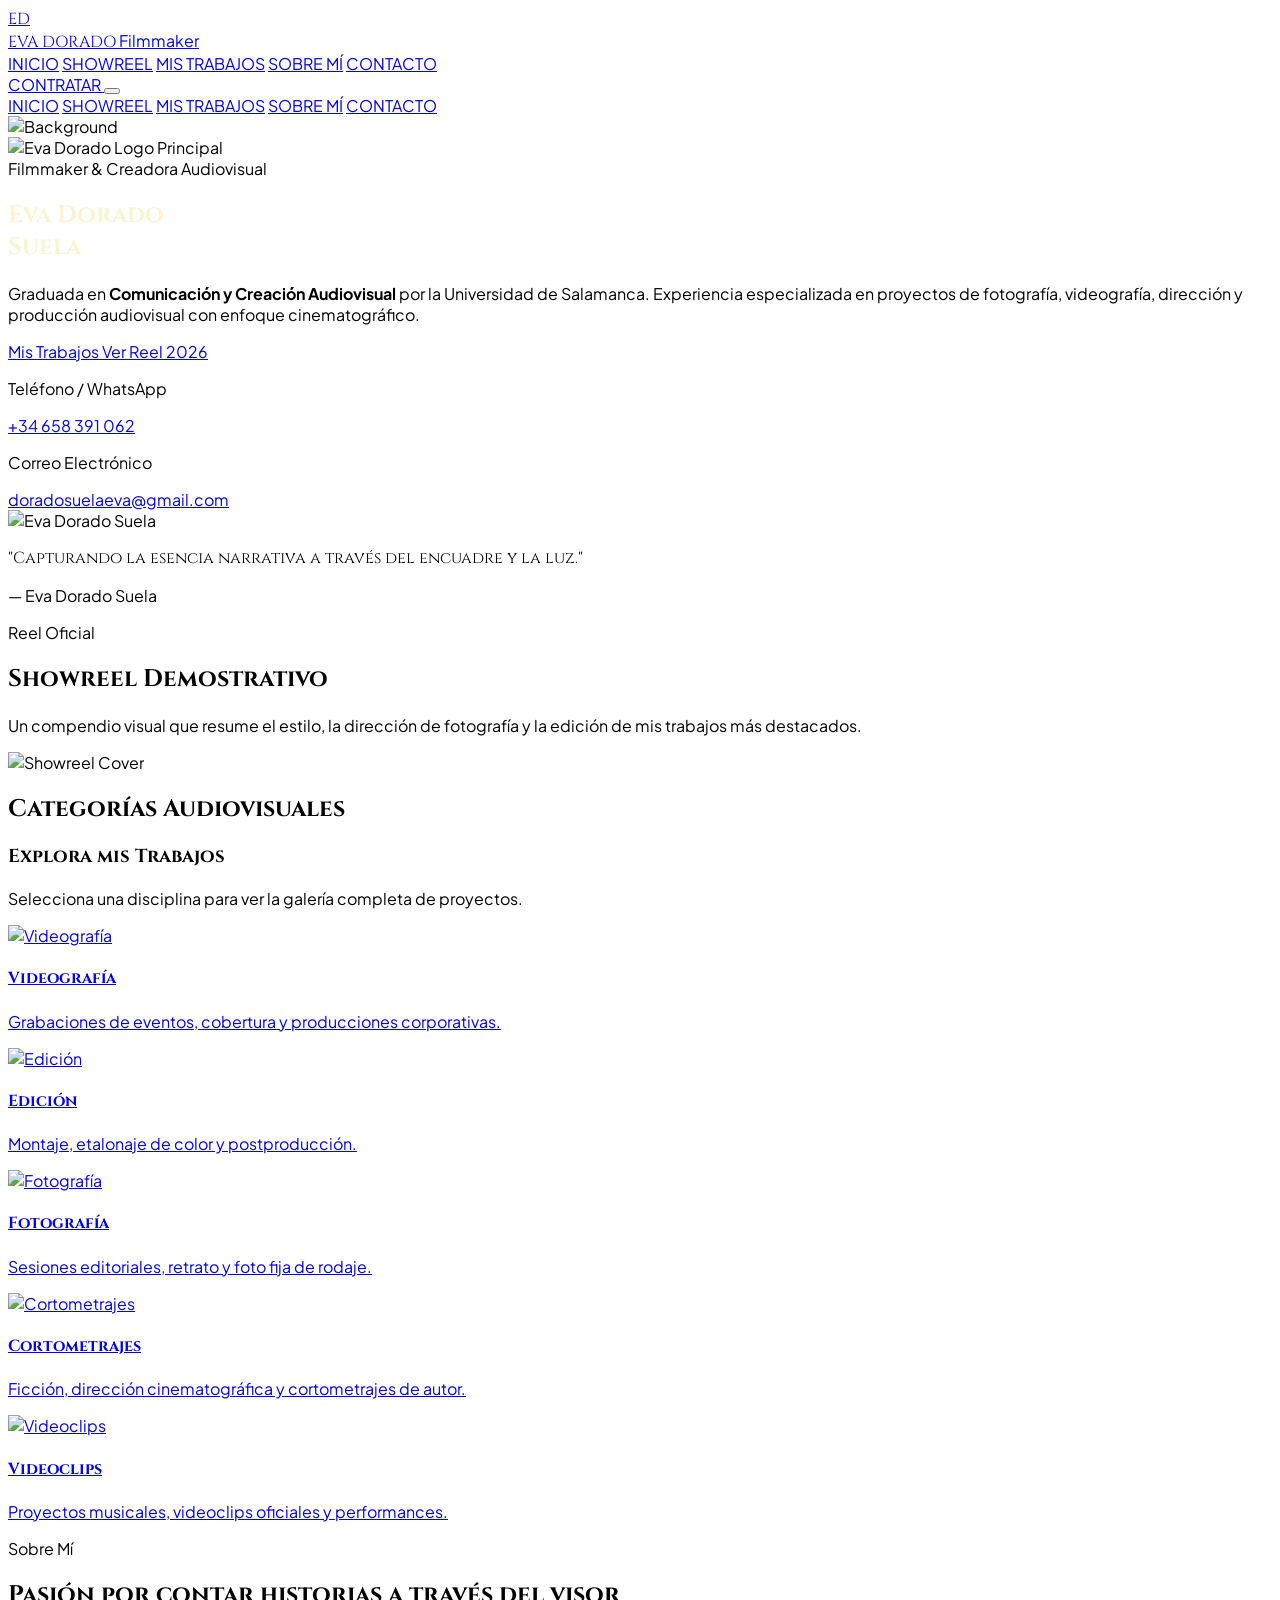
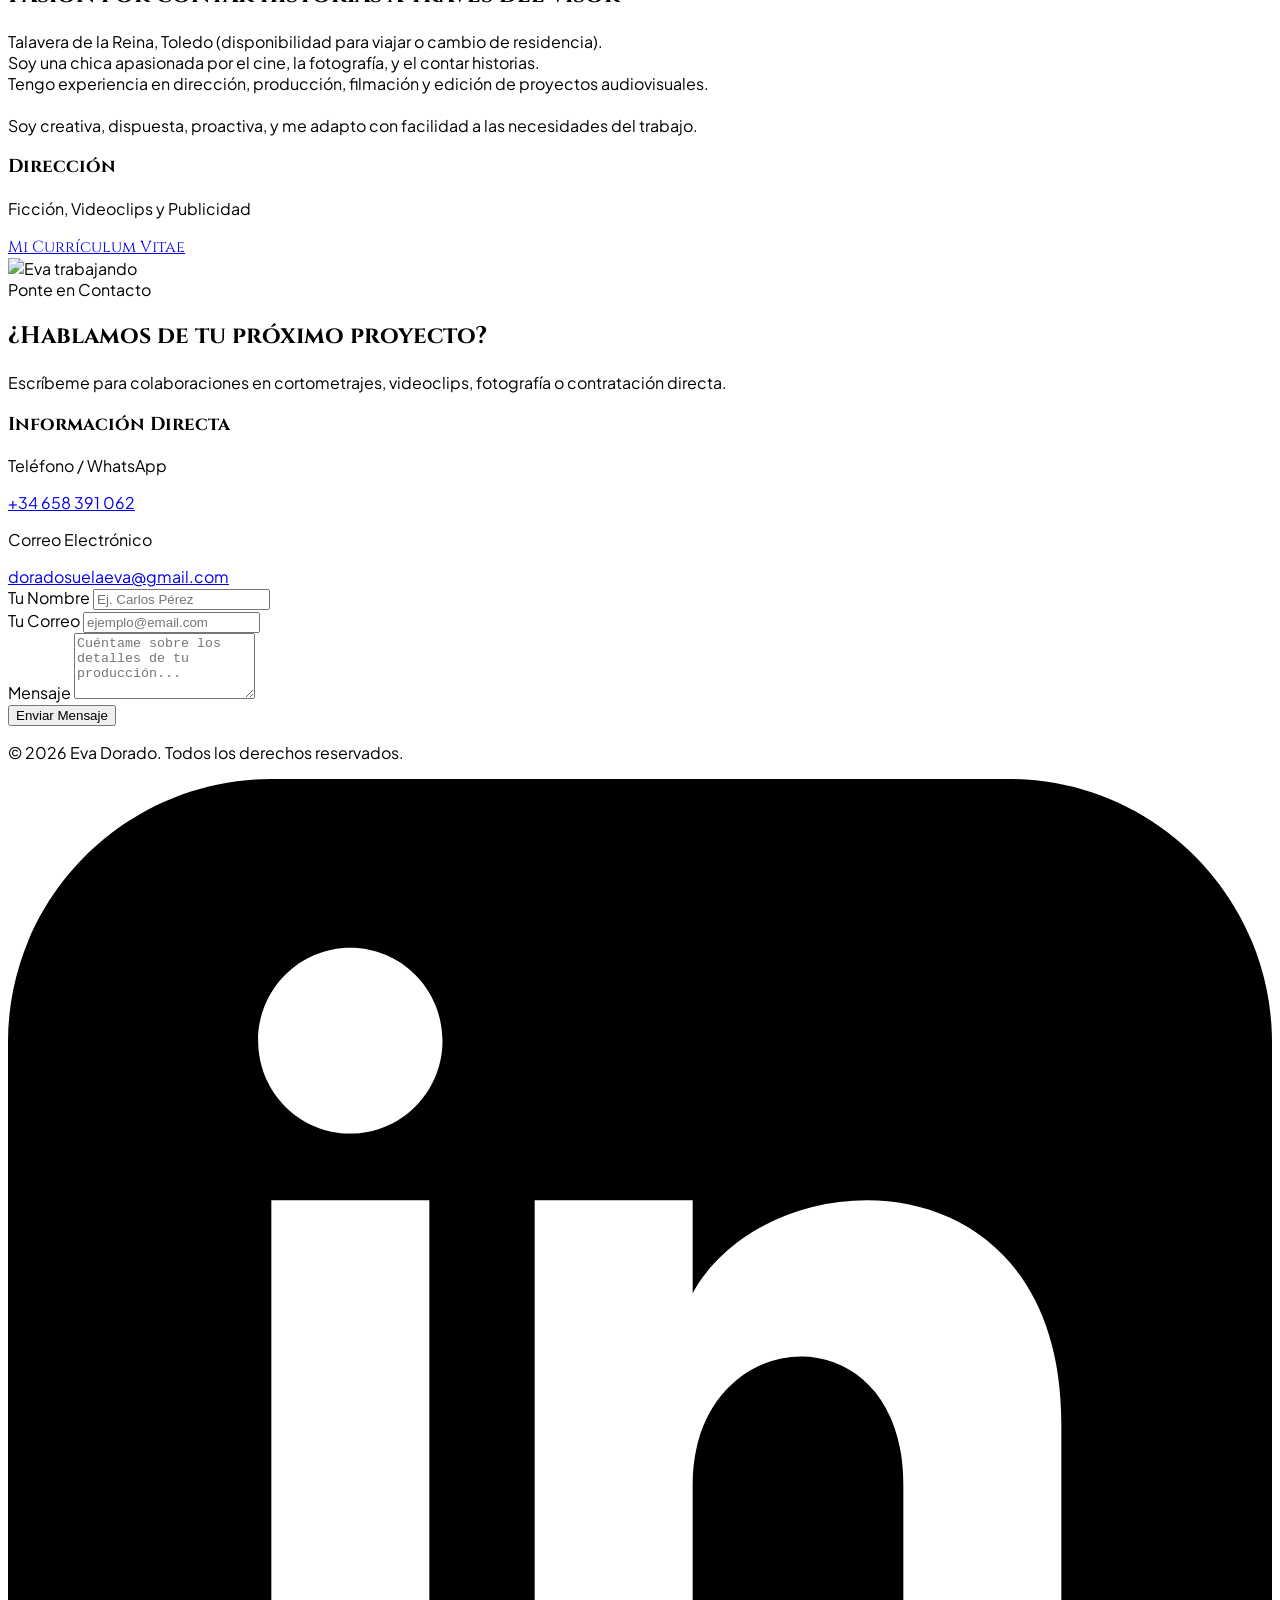
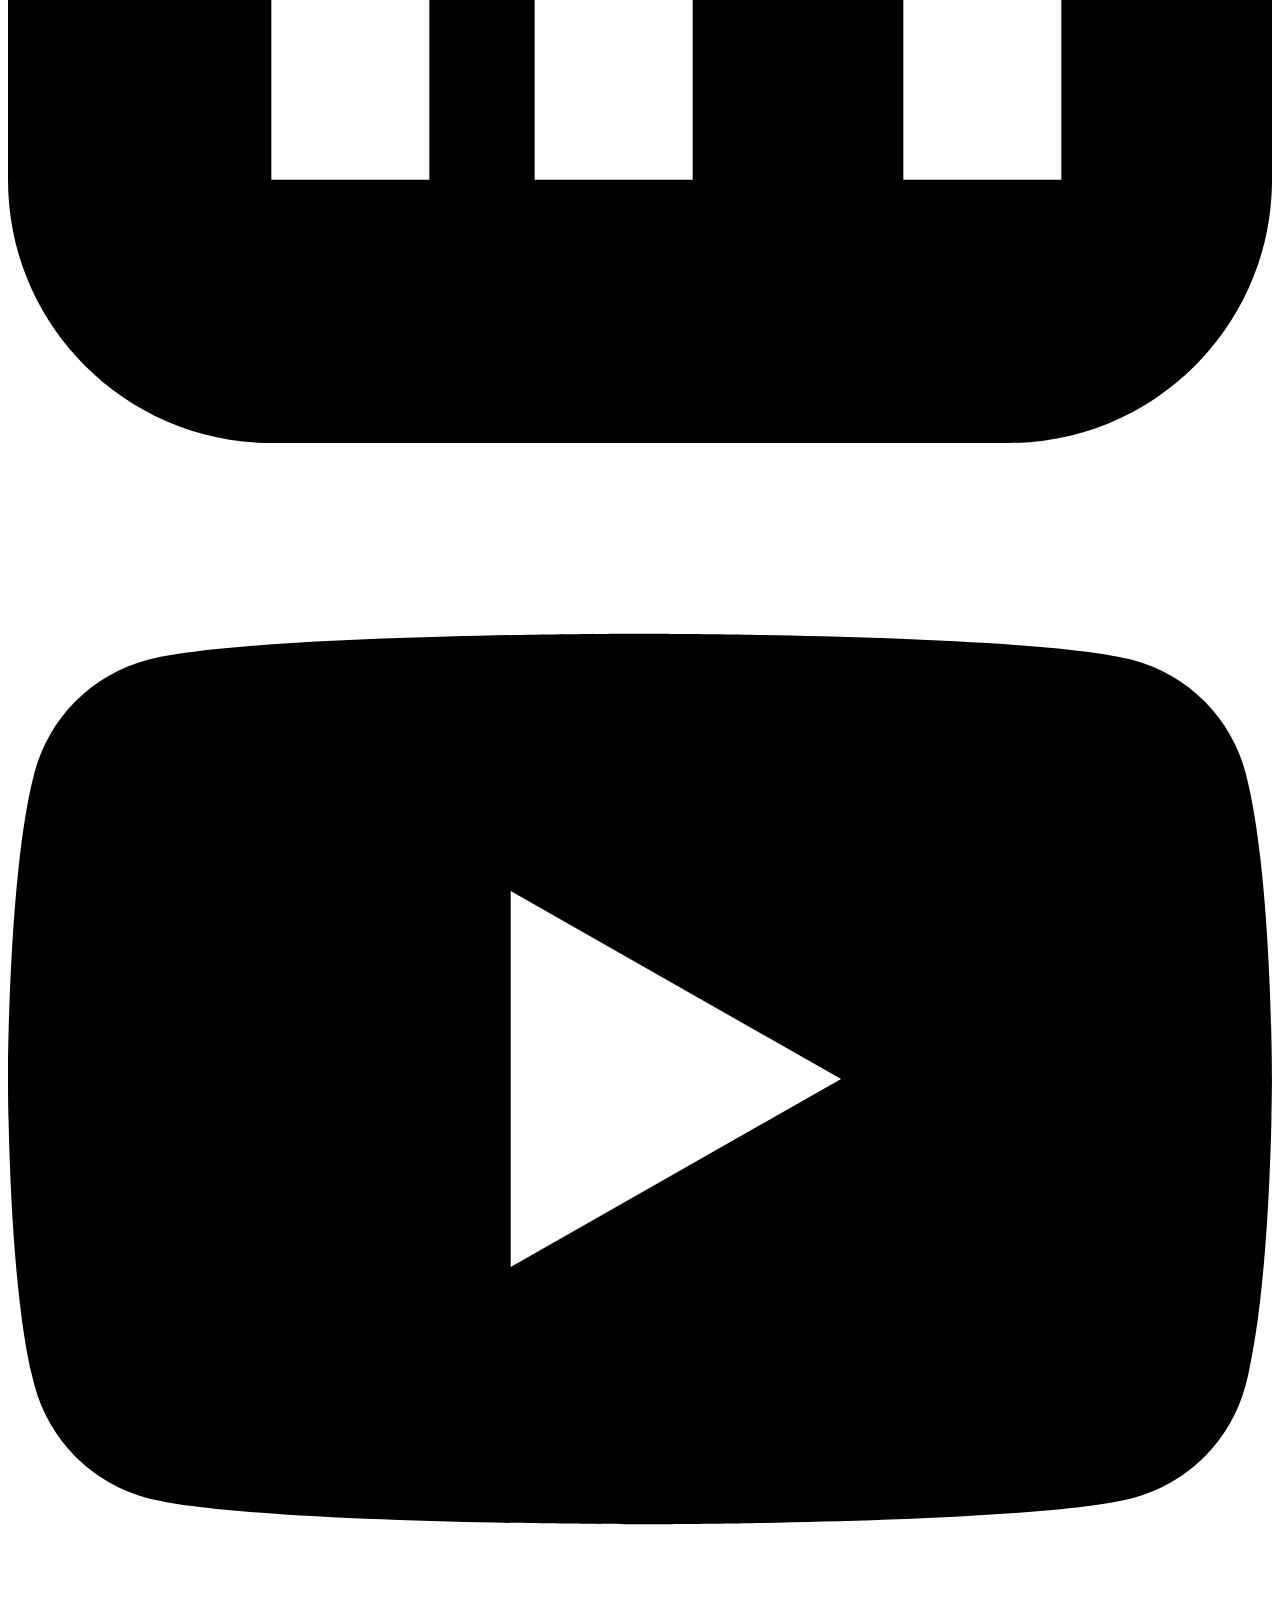
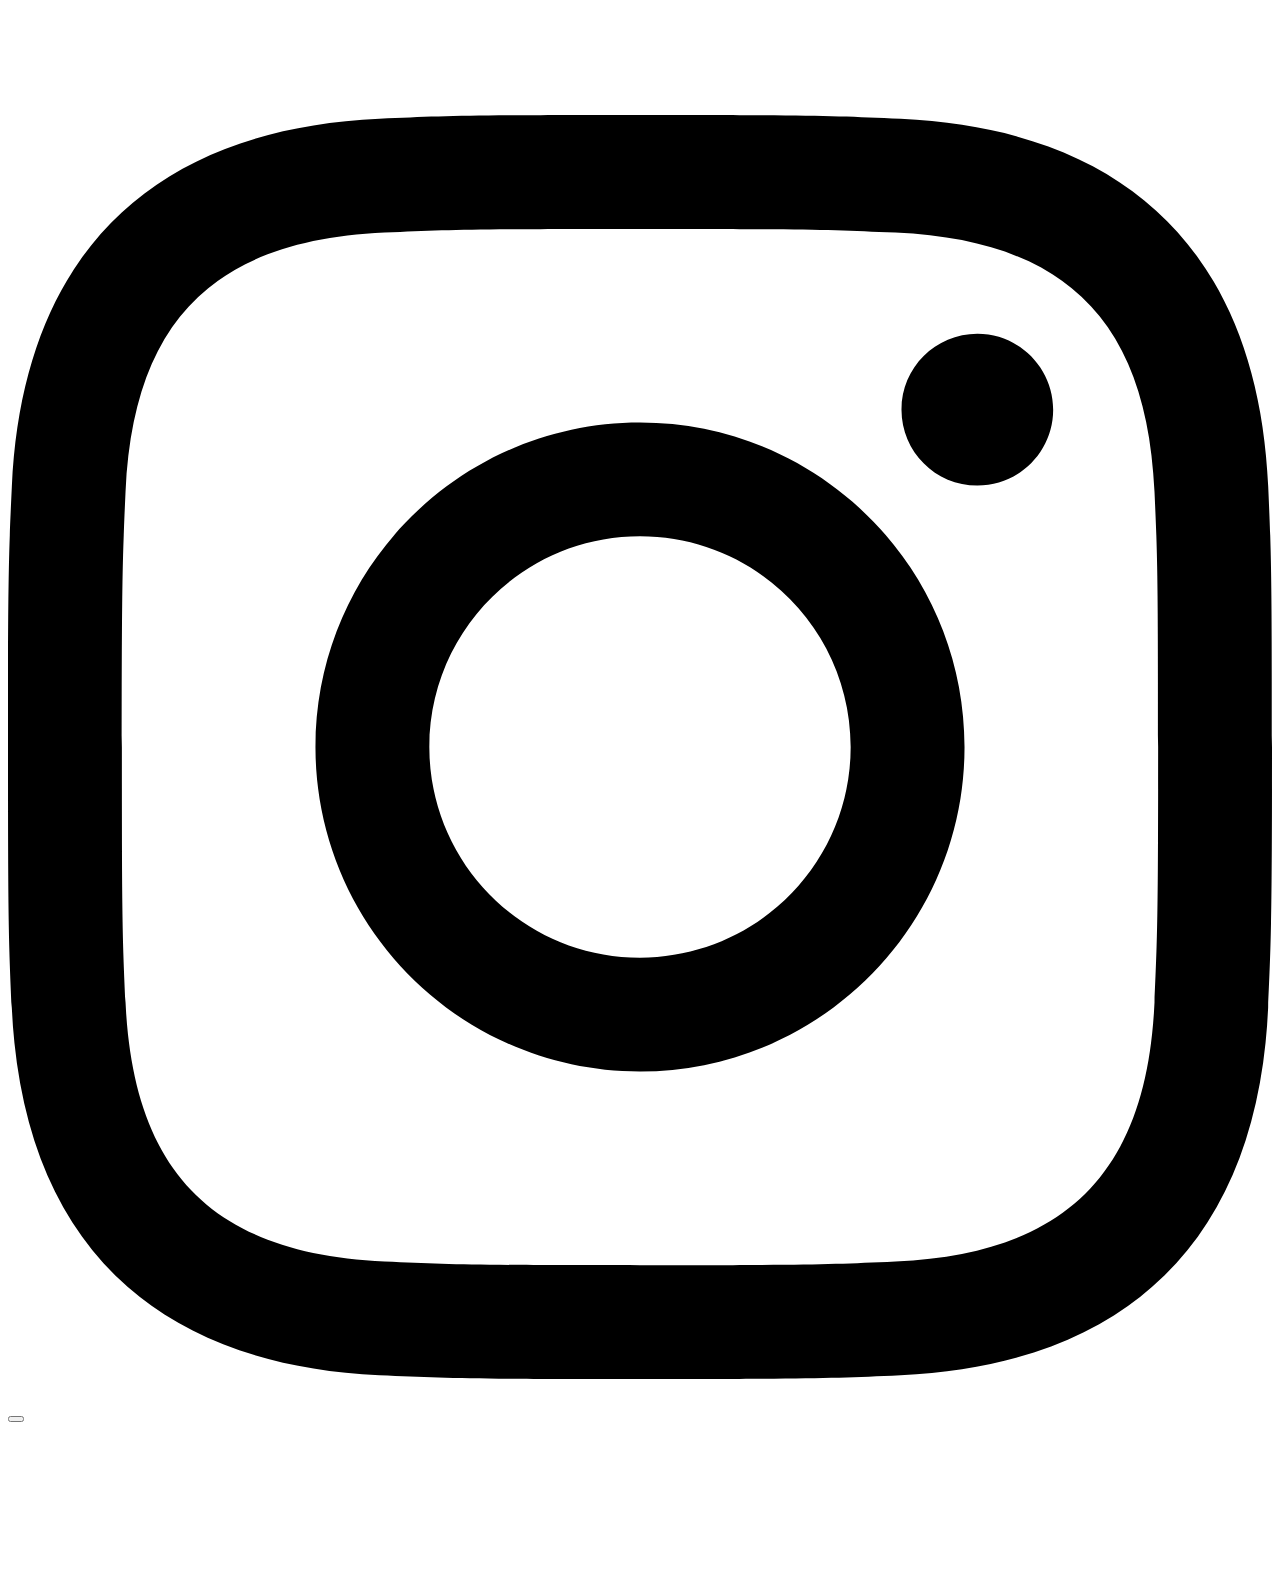
==== index.html @ 93d0a054 "correcciones" ====
<!DOCTYPE html>
<html lang="es" class="scroll-smooth">
<head>
    <meta charset="UTF-8">
    <meta name="viewport" content="width=device-width, initial-scale=1.0">
    <title>Eva Dorado Suela | Filmmaker & Creadora Audiovisual</title>

    <!-- Icono de la pestaña -->
    <link rel="icon" type="image/png" href="/IMAGENES/favicon-32x32.png">

    <!-- Tailwind CSS CDN -->
    <script src="https://cdn.tailwindcss.com"></script>
    <!-- Lucide Icons -->
    <script src="https://unpkg.com/lucide@latest"></script>
    <!-- Google Fonts -->
    <link rel="preconnect" href="https://fonts.googleapis.com">
    <link rel="preconnect" href="https://fonts.gstatic.com" crossorigin>
    <link href="https://fonts.googleapis.com/css2?family=Cinzel:wght@600;700;800;900&family=Plus+Jakarta+Sans:wght@300;400;500;600;700&display=swap" rel="stylesheet">
    
    <!-- Enlace al archivo CSS -->
    <link rel="stylesheet" href="/CSS/css.css">

</head>
<body class="bg-[#0A0A0B] text-[#E2E8F0] font-sans antialiased selection:bg-[#FAF4D0] selection:text-black min-h-screen flex flex-col justify-between">

    <!-- BARRA DE NAVEGACIÓN -->
    <header class="fixed top-0 left-0 right-0 z-50 bg-[#0A0A0B]/90 backdrop-blur-md border-b border-white/5">
        <div class="max-w-7xl mx-auto px-6 py-4 flex items-center justify-between">
            <a href="#" class="flex items-center gap-3 group">
                <div class="w-10 h-10 border-2 border-[#FAF4D0] rounded-full flex items-center justify-center font-serif font-black text-sm text-[#FAF4D0] group-hover:bg-[#FAF4D0] group-hover:text-black transition-all">
                    ED
                </div>
                <div class="flex flex-col">
                    <span class="font-serif font-bold text-sm tracking-widest text-white group-hover:text-[#FAF4D0] transition-colors">EVA DORADO</span>
                    <span class="text-[9px] tracking-widest text-gray-400 uppercase">Filmmaker</span>
                </div>
            </a>

            <!-- Menú PC -->
            <nav class="hidden md:flex items-center space-x-1 font-medium text-xs tracking-wider text-gray-300">
                <a href="#inicio" class="hover:text-[#FAF4D0] transition-colors px-3 py-2">INICIO</a>
                <a href="#showreel" class="hover:text-[#FAF4D0] transition-colors px-3 py-2">SHOWREEL</a>
                <a href="#trabajos" class="hover:text-[#FAF4D0] transition-colors px-3 py-2">MIS TRABAJOS</a>
                <a href="#sobre-mi" class="hover:text-[#FAF4D0] transition-colors px-3 py-2">SOBRE MÍ</a>
                <a href="#contacto" class="hover:text-[#FAF4D0] transition-colors px-3 py-2">CONTACTO</a>
            </nav>

            <div class="flex items-center gap-4">
                <a href="#contacto" class="hidden sm:inline-block bg-transparent hover:bg-[#FAF4D0] text-[#FAF4D0] hover:text-black border border-[#FAF4D0] px-5 py-2 rounded-full text-xs font-bold tracking-wider transition-all duration-300">
                    CONTRATAR
                </a>
                <!-- Botón Menú Móvil -->
                <button id="mobile-menu-btn" class="md:hidden text-white hover:text-[#FAF4D0] p-1">
                    <i data-lucide="menu" class="w-7 h-7"></i>
                </button>
            </div>
        </div>

        <!-- Menú Móvil Desplegable -->
        <div id="mobile-menu" class="hidden md:hidden bg-[#0F0F12] border-b border-white/10 px-6 py-4 space-y-3">
            <a href="#inicio" class="block text-gray-300 hover:text-[#FAF4D0] py-2 text-sm font-semibold border-b border-white/5">INICIO</a>
            <a href="#showreel" class="block text-gray-300 hover:text-[#FAF4D0] py-2 text-sm font-semibold border-b border-white/5">SHOWREEL</a>
            <a href="#trabajos" class="block text-gray-300 hover:text-[#FAF4D0] py-2 text-sm font-semibold border-b border-white/5">MIS TRABAJOS</a>
            <a href="#sobre-mi" class="block text-gray-300 hover:text-white py-2 text-sm font-semibold border-b border-white/5">SOBRE MÍ</a>
            <a href="#contacto" class="block text-[#FAF4D0] py-2 text-sm font-semibold">CONTACTO</a>
        </div>
    </header>

    <!-- PORTADA / HERO  -->
    <section id="inicio" class="pt-32 pb-20 md:pt-40 md:pb-28 relative overflow-hidden">
        <!-- Fondo con la claqueta y degradado elegante -->
        <div class="absolute inset-0 z-0 opacity-65">
            <img src="/imagenes/eva fondo.avif" alt="Background" class="w-full h-full object-cover">
            <div class="absolute inset-0 bg-gradient-to-r from-[#0A0A0B] via-[#0A0A0B]/90 to-[#0A0A0B]"></div>
        </div>

        <div class="max-w-7xl mx-auto px-6 relative z-10">

            <!-- LOGO CENTRAL DE TAMAÑO MEDIO EN LA PORTADA -->
            <div class="flex justify-left mb-8">
                <div class="relative w-32 h-32 sm:w-40 sm:h-40 rounded-full overflow-hidden border-4 border-[#FAF4D0] shadow-2xl bg-[#141418] group">
                    <img src="/imagenes/android-chrome-512x512.png" alt="Eva Dorado Logo Principal" class="w-full h-full object-cover group-hover:scale-110 transition-transform duration-700">
                    <div class="absolute inset-0 bg-gradient-to-t from-black/40 via-transparent to-transparent"></div>
                </div>
            </div>


            <div class="grid grid-cols-1 lg:grid-cols-12 gap-12 items-center">
                
                <!-- Columna Izquierda: Títulos y descripción -->
                <div class="lg:col-span-7 space-y-6">
                    <div class="inline-flex items-center gap-2 bg-white/5 border border-white/10 px-4 py-1.5 rounded-full">
                        <span class="w-2 h-2 rounded-full bg-[#FAF4D0] animate-pulse"></span>
                        <span class="text-xs tracking-widest text-[#FAF4D0] uppercase font-semibold">Filmmaker & Creadora Audiovisual</span>
                    </div>

                    <h1 class="font-serif font-black text-4xl sm:text-6xl lg:text-7xl tracking-tight text-cream-gold uppercase leading-none drop-shadow-lg">
                        Eva Dorado <br>Suela
                    </h1>

                    <p class="text-gray-300 text-sm sm:text-base max-w-xl leading-relaxed">
                        Graduada en <strong class="text-white">Comunicación y Creación Audiovisual</strong> por la Universidad de Salamanca. Experiencia especializada en proyectos de fotografía, videografía, dirección y producción audiovisual con enfoque cinematográfico.
                    </p>

                    <!-- Botones de acción rápida -->
                    <div class="flex flex-wrap items-center gap-4 pt-2">
                        <a href="#trabajos" class="inline-flex items-center gap-2 bg-[#FAF4D0] hover:bg-white text-black font-bold px-6 py-3.5 rounded-xl transition-all duration-300 text-xs tracking-wider uppercase shadow-lg">
                            <i data-lucide="film" class="w-4 h-4"></i>
                            <span>Mis Trabajos</span>
                        </a>
                        <a href="#showreel" class="inline-flex items-center gap-2 bg-white/5 hover:bg-white/10 text-white border border-white/20 font-bold px-6 py-3.5 rounded-xl transition-all duration-300 text-xs tracking-wider uppercase">
                            <i data-lucide="play-circle" class="w-4 h-4 text-[#FAF4D0]"></i>
                            <span>Ver Reel 2026</span>
                        </a>
                    </div>

                    <!-- Datos rápidos de contacto inferior -->
                    <div class="grid grid-cols-1 sm:grid-cols-2 gap-4 pt-6 border-t border-white/10">
                        <div class="flex items-center gap-3 bg-[#141418]/80 backdrop-blur-sm p-3.5 rounded-xl border border-white/5">
                            <div class="w-9 h-9 bg-white/5 text-[#FAF4D0] rounded-lg flex items-center justify-center">
                                <i data-lucide="phone" class="w-4 h-4"></i>
                            </div>
                            <div>
                                <p class="text-[10px] text-gray-400 uppercase tracking-wider">Teléfono / WhatsApp</p>
                                <a href="tel:+34658391062" class="text-white font-bold text-xs hover:text-[#FAF4D0] transition-colors">+34 658 391 062</a>
                            </div>
                        </div>

                        <div class="flex items-center gap-3 bg-[#141418]/80 backdrop-blur-sm p-3.5 rounded-xl border border-white/5">
                            <div class="w-9 h-9 bg-white/5 text-[#FAF4D0] rounded-lg flex items-center justify-center">
                                <i data-lucide="mail" class="w-4 h-4"></i>
                            </div>
                            <div>
                                <p class="text-[10px] text-gray-400 uppercase tracking-wider">Correo Electrónico</p>
                                <a href="mailto:doradosuelaeva@gmail.com" class="text-white font-bold text-xs hover:text-[#FAF4D0] transition-colors truncate block max-w-[180px]">doradosuelaeva@gmail.com</a>
                            </div>
                        </div>
                    </div>
                </div>

                <!-- Columna Derecha: Tarjeta Fotográfica Estilo Cinema -->
                <div class="lg:col-span-5 flex justify-center">
                    <div class="relative group w-full max-w-md">
                        <div class="absolute -inset-1 bg-gradient-to-r from-[#FAF4D0]/30 to-purple-600/30 rounded-3xl blur-lg opacity-70 group-hover:opacity-100 transition duration-700"></div>
                        <div class="relative bg-[#141418] rounded-2xl overflow-hidden border border-white/15 shadow-2xl p-3">
                            <img src="/imagenes/eva.png" alt="Eva Dorado Suela" class="w-full h-[400px] sm:h-[450px] object-cover rounded-xl filter contrast-105">
                            
                            <!-- Frase flotante estilo cita cinematográfica -->
                            <div class="absolute bottom-6 left-6 right-6 bg-black/75 backdrop-blur-md p-4 rounded-xl border border-white/10">
                                <p class="text-xs italic text-gray-300 font-serif">"Capturando la esencia narrativa a través del encuadre y la luz."</p>
                                <p class="text-[10px] text-[#FAF4D0] font-bold uppercase tracking-wider mt-2">— Eva Dorado Suela</p>
                            </div>
                        </div>
                    </div>
                </div>

            </div>
        </div>
    </section>


    <!-- SECCIÓN SHOWREEL -->
    <section id="showreel" class="py-20 bg-[#0F0F12] border-t border-white/5">
        <div class="max-w-7xl mx-auto px-6">
            <div class="text-center max-w-2xl mx-auto mb-12">
                <span class="text-xs font-bold uppercase text-[#FAF4D0] tracking-widest">Reel Oficial</span>
                <h2 class="font-serif text-3xl sm:text-5xl font-bold text-white mt-2">Showreel Demostrativo</h2>
                <p class="text-gray-400 text-sm mt-3">Un compendio visual que resume el estilo, la dirección de fotografía y la edición de mis trabajos más destacados.</p>
            </div>

            <div class="relative max-w-5xl mx-auto rounded-2xl overflow-hidden border border-white/15 shadow-2xl bg-[#141418] group cursor-pointer" onclick="openModal('https://www.youtube.com/embed/dQw4w9WgXcQ', 'Eva Dorado - Showreel Oficial')">
                <div class="aspect-video w-full relative">
                    <img src="/imagenes/logoEVA.jpg" alt="Showreel Cover" class="w-full h-full object-cover group-hover:scale-105 transition-transform duration-700">
                    <div class="absolute inset-0 bg-black/40 group-hover:bg-black/20 transition-colors flex items-center justify-center">
                        <div class="w-20 h-20 bg-[#FAF4D0] rounded-full flex items-center justify-center text-black shadow-2xl group-hover:scale-110 transition-transform">
                            <i data-lucide="play" class="w-8 h-8 fill-current ml-1"></i>
                        </div>
                    </div>
                </div>
            </div>
        </div>
    </section>


    <!-- SECCIÓN CATEGORÍAS DE TRABAJOS (INDEX) -->
    <section id="trabajos" class="py-20 bg-[#0A0A0B] border-t border-white/5">
        <div class="max-w-7xl mx-auto px-6">
            <div class="mb-12">
                <h2 class="text-xs font-bold uppercase text-[#FAF4D0] tracking-widest mb-2">Categorías Audiovisuales</h2>
                <h3 class="font-serif text-3xl md:text-5xl font-bold text-white">Explora mis Trabajos</h3>
                <p class="text-gray-400 text-sm mt-2">Selecciona una disciplina para ver la galería completa de proyectos.</p>
            </div>

            <!-- Grid de 5 Categorías -->
            <div class="grid grid-cols-1 md:grid-cols-2 lg:grid-cols-3 gap-8">
                
                <!-- 1. Videografía -->
                <a href="/HTML/PROYECTOS/videografia.html" class="group bg-[#141418] rounded-2xl overflow-hidden border border-white/10 hover:border-[#FAF4D0]/50 transition-all duration-300">
                    <div class="relative h-60 overflow-hidden">
                        <img src="https://images.unsplash.com/photo-1574717024653-61fd2cf4d44d?auto=format&fit=crop&q=80&w=800" alt="Videografía" class="w-full h-full object-cover group-hover:scale-105 transition-transform duration-500">
                        <div class="absolute inset-0 bg-black/40 group-hover:bg-black/20 transition-colors"></div>
                    </div>
                    <div class="p-6 flex justify-between items-center">
                        <div>
                            <h4 class="text-2xl font-serif font-bold text-white group-hover:text-[#FAF4D0] transition-colors">Videografía</h4>
                            <p class="text-gray-400 text-xs mt-1">Grabaciones de eventos, cobertura y producciones corporativas.</p>
                        </div>
                        <i data-lucide="arrow-right" class="w-6 h-6 text-[#FAF4D0] group-hover:translate-x-1 transition-transform shrink-0 ml-4"></i>
                    </div>
                </a>

                <!-- 2. Edición -->
                <a href="/HTML/PROYECTOS/edicion.html" class="group bg-[#141418] rounded-2xl overflow-hidden border border-white/10 hover:border-[#FAF4D0]/50 transition-all duration-300">
                    <div class="relative h-60 overflow-hidden">
                        <img src="https://cursodeinstalador.com/wp-content/uploads/2024/02/programas-edicion-videos.jpg" alt="Edición" class="w-full h-full object-cover group-hover:scale-105 transition-transform duration-500">
                        <div class="absolute inset-0 bg-black/40 group-hover:bg-black/20 transition-colors"></div>
                    </div>
                    <div class="p-6 flex justify-between items-center">
                        <div>
                            <h4 class="text-2xl font-serif font-bold text-white group-hover:text-[#FAF4D0] transition-colors">Edición</h4>
                            <p class="text-gray-400 text-xs mt-1">Montaje, etalonaje de color y postproducción.</p>
                        </div>
                        <i data-lucide="arrow-right" class="w-6 h-6 text-[#FAF4D0] group-hover:translate-x-1 transition-transform shrink-0 ml-4"></i>
                    </div>
                </a>

                <!-- 3. Fotografía -->
                <a href="/HTML/PROYECTOS/fotografia.html" class="group bg-[#141418] rounded-2xl overflow-hidden border border-white/10 hover:border-[#FAF4D0]/50 transition-all duration-300">
                    <div class="relative h-60 overflow-hidden">
                        <img src="https://images.unsplash.com/photo-1542038784456-1ea8e935640e?auto=format&fit=crop&q=80&w=800" alt="Fotografía" class="w-full h-full object-cover group-hover:scale-105 transition-transform duration-500">
                        <div class="absolute inset-0 bg-black/40 group-hover:bg-black/20 transition-colors"></div>
                    </div>
                    <div class="p-6 flex justify-between items-center">
                        <div>
                            <h4 class="text-2xl font-serif font-bold text-white group-hover:text-[#FAF4D0] transition-colors">Fotografía</h4>
                            <p class="text-gray-400 text-xs mt-1">Sesiones editoriales, retrato y foto fija de rodaje.</p>
                        </div>
                        <i data-lucide="arrow-right" class="w-6 h-6 text-[#FAF4D0] group-hover:translate-x-1 transition-transform shrink-0 ml-4"></i>
                    </div>
                </a>

                <!-- 4. Cortometrajes -->
                <a href="/HTML/PROYECTOS/cortometrajes.html" class="group bg-[#141418] rounded-2xl overflow-hidden border border-white/10 hover:border-[#FAF4D0]/50 transition-all duration-300">
                    <div class="relative h-60 overflow-hidden">
                        <img src="https://images.unsplash.com/photo-1485846234645-a62644f84728?auto=format&fit=crop&q=80&w=800" alt="Cortometrajes" class="w-full h-full object-cover group-hover:scale-105 transition-transform duration-500">
                        <div class="absolute inset-0 bg-black/40 group-hover:bg-black/20 transition-colors"></div>
                    </div>
                    <div class="p-6 flex justify-between items-center">
                        <div>
                            <h4 class="text-2xl font-serif font-bold text-white group-hover:text-[#FAF4D0] transition-colors">Cortometrajes</h4>
                            <p class="text-gray-400 text-xs mt-1">Ficción, dirección cinematográfica y cortometrajes de autor.</p>
                        </div>
                        <i data-lucide="arrow-right" class="w-6 h-6 text-[#FAF4D0] group-hover:translate-x-1 transition-transform shrink-0 ml-4"></i>
                    </div>
                </a>

                <!-- 5. Videoclips -->
                <a href="/HTML/PROYECTOS/videoclips.html" class="group bg-[#141418] rounded-2xl overflow-hidden border border-white/10 hover:border-[#FAF4D0]/50 transition-all duration-300">
                    <div class="relative h-60 overflow-hidden">
                        <img src="https://images.unsplash.com/photo-1511671782779-c97d3d27a1d4?auto=format&fit=crop&q=80&w=800" alt="Videoclips" class="w-full h-full object-cover group-hover:scale-105 transition-transform duration-500">
                        <div class="absolute inset-0 bg-black/40 group-hover:bg-black/20 transition-colors"></div>
                    </div>
                    <div class="p-6 flex justify-between items-center">
                        <div>
                            <h4 class="text-2xl font-serif font-bold text-white group-hover:text-[#FAF4D0] transition-colors">Videoclips</h4>
                            <p class="text-gray-400 text-xs mt-1">Proyectos musicales, videoclips oficiales y performances.</p>
                        </div>
                        <i data-lucide="arrow-right" class="w-6 h-6 text-[#FAF4D0] group-hover:translate-x-1 transition-transform shrink-0 ml-4"></i>
                    </div>
                </a>

            </div>
        </div>
    </section>


    <!-- SECCIÓN SOBRE MÍ -->
    <section id="sobre-mi" class="py-20 bg-[#0F0F12] border-t border-white/5">
        <div class="max-w-7xl mx-auto px-6">
            <div class="grid grid-cols-1 md:grid-cols-2 gap-12 items-center">
                <div class="space-y-6">
                    <span class="text-xs font-bold uppercase text-[#FAF4D0] tracking-widest">Sobre Mí</span>
                    <h2 class="font-serif text-3xl md:text-5xl font-bold text-white">Pasión por contar historias a través del visor</h2>
                    <p class="text-gray-300 leading-relaxed text-sm sm:text-base">
                        Talavera de la Reina, Toledo (disponibilidad para viajar o cambio de residencia). <br>
                        Soy una chica apasionada por el cine, la fotografía, y el contar historias.<br>
                        Tengo experiencia en dirección, producción, filmación y edición de proyectos audiovisuales. 

                        <br>
                        <br>

                        Soy creativa, dispuesta, proactiva, y me adapto con facilidad a las necesidades del trabajo. 
                    </p>
                    <div class="grid grid-cols-2 gap-4 pt-4">
                        <div class="bg-[#141418] p-4 rounded-xl border border-white/5">
                            <h3 class="text-[#FAF4D0] font-bold text-lg font-serif">Dirección</h3>
                            <p class="text-xs text-gray-400 mt-1">Ficción, Videoclips y Publicidad</p>
                        </div>
                        <div class="bg-[#141418] p-4 rounded-xl border border-white/5 flex flex-col items-center justify-center text-center">
                            <a href="https://drive.google.com/file/d/17PJ6hJS8qdPwqClhzs_wE7NrwgKqBIih/view?usp=drive_link" target="_blank" class="text-[#FAF4D0] font-bold text-lg font-serif hover:underline">Mi Currículum Vitae</a>
                        </div>
                    </div>
                </div>
                <div class="relative">
                    <div class="absolute -inset-2 bg-gradient-to-r from-[#FAF4D0]/20 to-transparent rounded-3xl blur-md"></div>
                    <img src="/imagenes/eva2.jpg" alt="Eva trabajando" class="relative rounded-3xl border border-white/10 shadow-2xl w-full h-[400px] object-cover">
                </div>
            </div>
        </div>
    </section>

    <!-- SECCIÓN CONTACTO -->
    <section id="contacto" class="py-20 bg-[#0A0A0B] border-t border-white/5">
        <div class="max-w-7xl mx-auto px-6">
            <div class="text-center max-w-2xl mx-auto mb-16">
                <span class="text-xs font-bold uppercase text-[#FAF4D0] tracking-widest">Ponte en Contacto</span>
                <h2 class="font-serif text-3xl sm:text-5xl font-bold text-white mt-2">¿Hablamos de tu próximo proyecto?</h2>
                <p class="text-gray-400 text-sm mt-3">Escríbeme para colaboraciones en cortometrajes, videoclips, fotografía o contratación directa.</p>
            </div>

            <div class="grid grid-cols-1 lg:grid-cols-12 gap-12 max-w-5xl mx-auto">
                <!-- Datos Directos -->
                <div class="lg:col-span-5 space-y-6">
                    <div class="bg-[#141418] p-6 rounded-2xl border border-white/10 space-y-6">
                        <h3 class="text-xl font-bold text-white font-serif">Información Directa</h3>
                        
                        <div class="flex items-center gap-4">
                            <div class="w-12 h-12 bg-[#FAF4D0] text-black rounded-xl flex items-center justify-center shrink-0">
                                <i data-lucide="phone" class="w-6 h-6"></i>
                            </div>
                            <div>
                                <p class="text-xs text-gray-400">Teléfono / WhatsApp</p>
                                <a href="tel:+34658391062" class="text-white font-bold text-base hover:text-[#FAF4D0] transition-colors">+34 658 391 062</a>
                            </div>
                        </div>

                        <div class="flex items-center gap-4">
                            <div class="w-12 h-12 bg-[#FAF4D0] text-black rounded-xl flex items-center justify-center shrink-0">
                                <i data-lucide="mail" class="w-6 h-6"></i>
                            </div>
                            <div>
                                <p class="text-xs text-gray-400">Correo Electrónico</p>
                                <a href="mailto:doradosuelaeva@gmail.com" class="text-white font-bold text-sm hover:text-[#FAF4D0] transition-colors break-all">doradosuelaeva@gmail.com</a>
                            </div>
                        </div>
                    </div>
                </div>

                <!-- Formulario -->
                <div class="lg:col-span-7 bg-[#141418] p-8 rounded-2xl border border-white/10">
                    <form onsubmit="event.preventDefault(); alert('¡Mensaje enviado con éxito! Eva se pondrá en contacto contigo muy pronto.');" class="space-y-4">
                        <div class="grid grid-cols-1 sm:grid-cols-2 gap-4">
                            <div>
                                <label class="block text-xs text-gray-400 uppercase font-bold mb-1">Tu Nombre</label>
                                <input type="text" required placeholder="Ej. Carlos Pérez" class="w-full bg-[#0A0A0B] border border-white/10 rounded-xl px-4 py-3 text-sm text-white focus:outline-none focus:border-[#FAF4D0]">
                            </div>
                            <div>
                                <label class="block text-xs text-gray-400 uppercase font-bold mb-1">Tu Correo</label>
                                <input type="email" required placeholder="ejemplo@email.com" class="w-full bg-[#0A0A0B] border border-white/10 rounded-xl px-4 py-3 text-sm text-white focus:outline-none focus:border-[#FAF4D0]">
                            </div>
                        </div>
                        <div>
                            <label class="block text-xs text-gray-400 uppercase font-bold mb-1">Mensaje</label>
                            <textarea rows="4" required placeholder="Cuéntame sobre los detalles de tu producción..." class="w-full bg-[#0A0A0B] border border-white/10 rounded-xl px-4 py-3 text-sm text-white focus:outline-none focus:border-[#FAF4D0]"></textarea>
                        </div>
                        <button type="submit" class="w-full bg-[#FAF4D0] text-black font-bold py-3.5 rounded-xl hover:bg-white transition-colors text-xs uppercase tracking-wider">
                            Enviar Mensaje
                        </button>
                    </form>
                </div>
            </div>
        </div>
    </section>

    <!-- FOOTER -->
    <footer class="bg-[#FAF4D0] text-black py-8">
        <div class="max-w-7xl mx-auto px-6 flex flex-col sm:flex-row items-center justify-between gap-4 text-center sm:text-left">
            <p class="text-xs sm:text-sm font-semibold">© 2026 Eva Dorado. Todos los derechos reservados.</p>

            <!-- Redes Sociales con iconos directos seguros -->
            <div class="flex items-center gap-4">
                <!-- LinkedIn -->
                <a href="https://www.linkedin.com/in/eva-dorado-suela-4091b8266?utm_source=share_via&amp;utm_content=profile&amp;utm_medium=member_ios" target="_blank" aria-label="LinkedIn" class="w-10 h-10 bg-black text-[#FAF4D0] rounded-full flex items-center justify-center hover:scale-110 transition-transform shadow-md">
                    <svg class="w-5 h-5 fill-current" viewBox="0 0 24 24"><path d="M19 0h-14c-2.761 0-5 2.239-5 5v14c0 2.761 2.239 5 5 5h14c2.762 0 5-2.239 5-5v-14c0-2.761-2.238-5-5-5zm-11 19h-3v-11h3v11zm-1.5-12.268c-.966 0-1.75-.79-1.75-1.764s.784-1.764 1.75-1.764 1.75.79 1.75 1.764-.783 1.764-1.75 1.764zm13.5 12.268h-3v-5.604c0-3.368-4-3.113-4 0v5.604h-3v-11h3v1.765c1.396-2.586 7-2.777 7 2.476v6.759z"/></svg>
                </a>
                <!-- YouTube -->
                <a href="https://www.youtube.com/@evadorados/featured" target="_blank" aria-label="YouTube" class="w-10 h-10 bg-black text-[#FAF4D0] rounded-full flex items-center justify-center hover:scale-110 transition-transform shadow-md">
                    <svg class="w-5 h-5 fill-current" viewBox="0 0 24 24"><path d="M23.498 6.186a3.016 3.016 0 0 0-2.122-2.136C19.505 3.545 12 3.545 12 3.545s-7.505 0-9.377.505A3.017 3.017 0 0 0 .502 6.186C0 8.07 0 12 0 12s0 3.93.502 5.814a3.016 3.016 0 0 0 2.122 2.136c1.871.505 9.376.505 9.376.505s7.505 0 9.377-.505a3.015 3.015 0 0 0 2.122-2.136C24 15.93 24 12 24 12s0-3.93-.502-5.814zM9.545 15.568V8.432L15.818 12l-6.273 3.568z"/></svg>
                </a>
                <!-- Instagram -->
                <a href="https://www.instagram.com/evads?stkn=MWJpMGN5aTV5dTI0bg%3D%3D&amp;utm_source=qr" target="_blank" aria-label="Instagram" class="w-10 h-10 bg-black text-[#FAF4D0] rounded-full flex items-center justify-center hover:scale-110 transition-transform shadow-md">
                    <svg class="w-5 h-5 fill-current" viewBox="0 0 24 24"><path d="M12 2.163c3.204 0 3.584.012 4.85.07 3.252.148 4.771 1.691 4.919 4.919.058 1.265.069 1.645.069 4.849 0 3.205-.012 3.584-.069 4.849-.149 3.225-1.664 4.771-4.919 4.919-1.266.058-1.644.07-4.85.07-3.204 0-3.584-.012-4.849-.07-3.26-.149-4.771-1.699-4.919-4.92-.058-1.265-.07-1.644-.07-4.849 0-3.204.013-3.583.07-4.849.149-3.227 1.664-4.771 4.919-4.919 1.266-.057 1.645-.069 4.849-.069zm0-2.163c-3.259 0-3.667.014-4.947.072-4.358.2-6.78 2.618-6.98 6.98-.059 1.281-.073 1.689-.073 4.948 0 3.259.014 3.668.072 4.948.2 4.358 2.618 6.78 6.98 6.98 1.281.058 1.689.072 4.948.072 3.259 0 3.668-.014 4.948-.072 4.354-.2 6.782-2.618 6.979-6.98.059-1.28.073-1.689.073-4.948 0-3.259-.014-3.667-.072-4.947-.196-4.354-2.617-6.78-6.979-6.98-1.281-.059-1.69-.073-4.949-.073zm0 5.838c-3.403 0-6.162 2.759-6.162 6.162s2.759 6.163 6.162 6.163 6.162-2.759 6.162-6.163c0-3.403-2.759-6.162-6.162-6.162zm0 10.162c-2.209 0-4-1.79-4-4 0-2.209 1.791-4 4-4s4 1.791 4 4c0 2.21-1.791 4-4 4zm6.406-11.845c-.796 0-1.441.645-1.441 1.44s.645 1.44 1.441 1.44c.795 0 1.439-.645 1.439-1.44s-.644-1.44-1.439-1.44z"/></svg>
                </a>
            </div>
        </div>
    </footer>

    <!-- MODAL DE VÍDEO -->
    <div id="video-modal" class="fixed inset-0 z-50 hidden bg-black/95 backdrop-blur-md items-center justify-center p-4">
        <div class="relative w-full max-w-4xl bg-black rounded-2xl overflow-hidden border border-white/20">
            <div class="flex justify-between items-center p-4 border-b border-white/10">
                <h3 id="modal-title" class="text-white font-bold text-sm sm:text-base"></h3>
                <button onclick="closeModal()" class="text-gray-400 hover:text-white p-1">
                    <i data-lucide="x" class="w-6 h-6"></i>
                </button>
            </div>
            <div class="aspect-video w-full">
                <iframe id="modal-iframe" class="w-full h-full" src="" frameborder="0" allow="autoplay; encrypted-media" allowfullscreen></iframe>
            </div>
        </div>
    </div>

    <!-- Enlace al archivo JS -->
    <script src="/JAVA/java.js"></script>
</body>
</html>
---- CSS/css.css ----
/* Configuración de Tipografías */
body {
    font-family: 'Plus Jakarta Sans', sans-serif;
}

h1, h2, h3, .font-serif {
    font-family: 'Cinzel', serif;
}

/* Ocultar barra de desplazamiento en móvil manteniendo el scroll horizontal */
.no-scrollbar::-webkit-scrollbar {
    display: none;
}
.no-scrollbar {
    -ms-overflow-style: none;
    scrollbar-width: none;
}

/* Fondo radial en la portada */
.bg-radial-gradient {
    background: radial-gradient(circle at 50% 20%, rgba(250, 244, 208, 0.08) 0%, rgba(10, 10, 11, 0) 70%);
}

.text-cream-gold {
    color: #FAF4D0;
}

.filter-btn {
    transition: all 0.3s ease;
}

#video-modal.flex {
    display: flex;
}
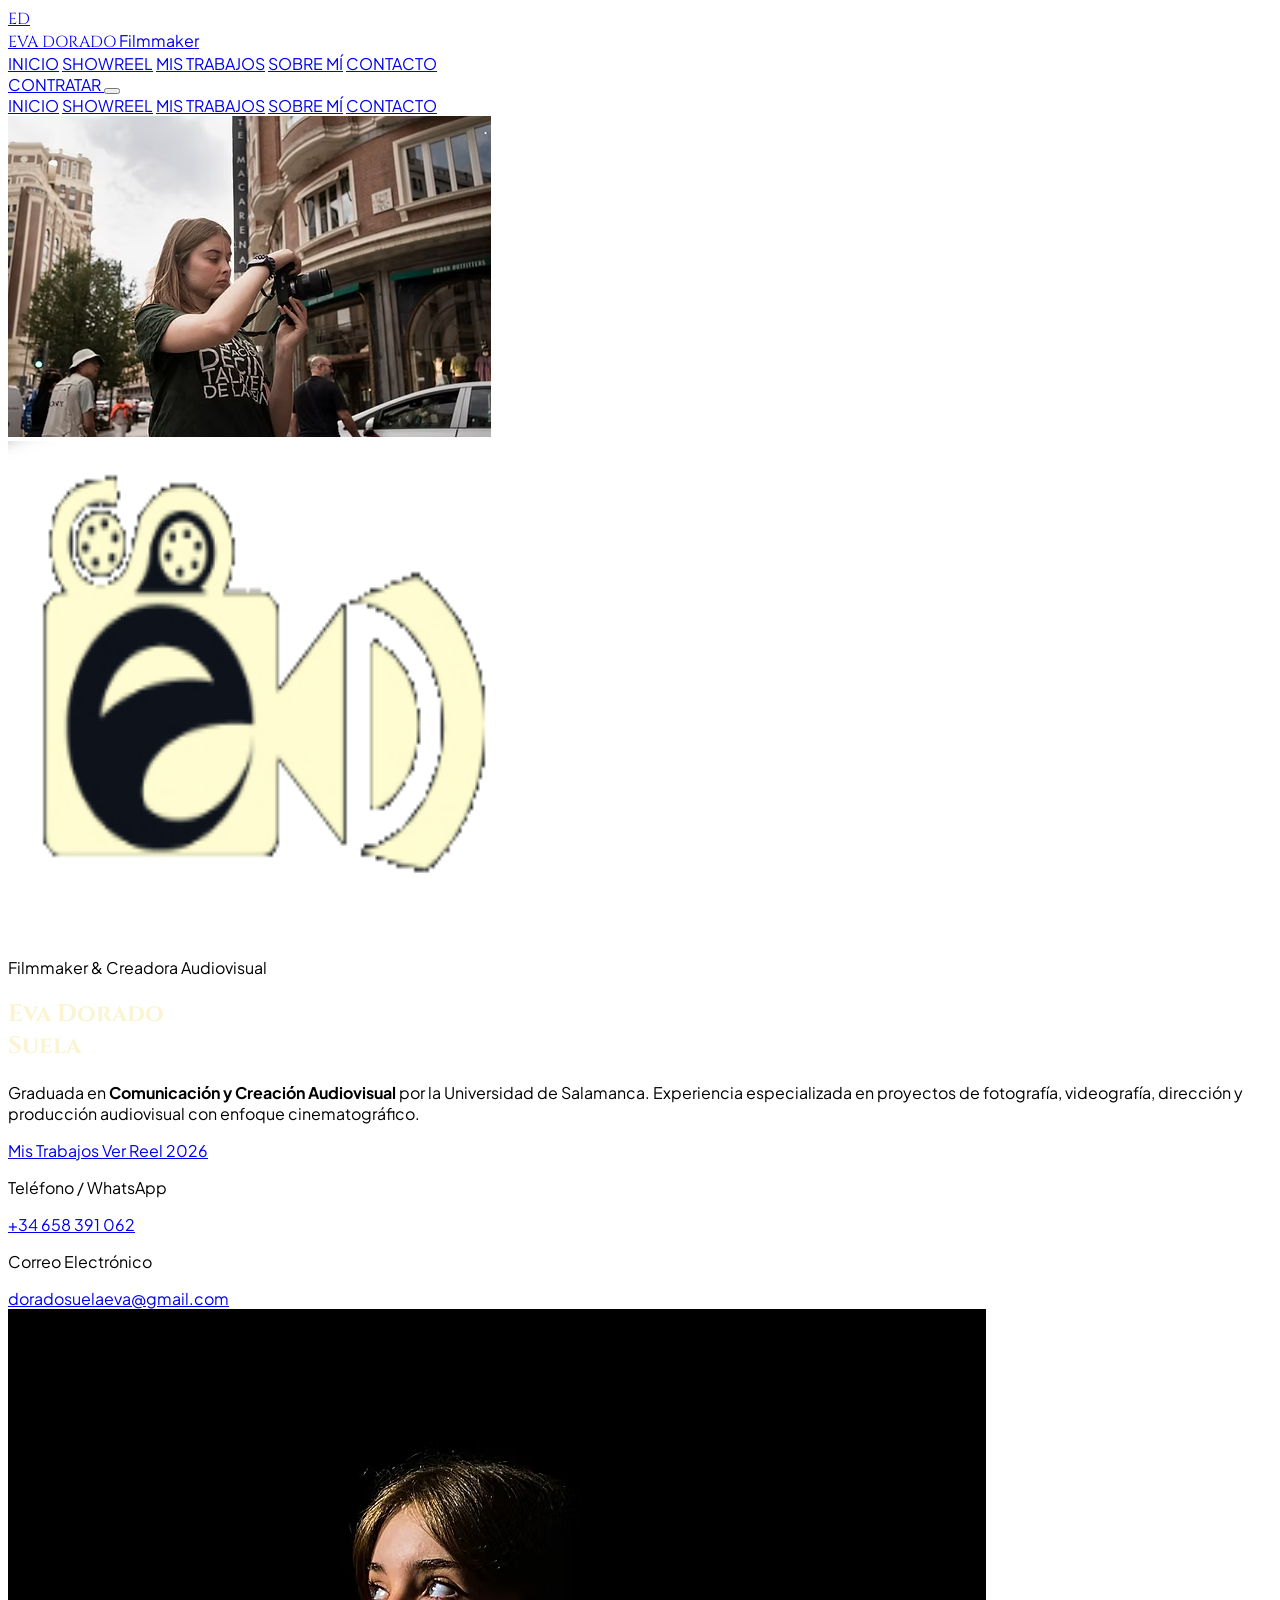
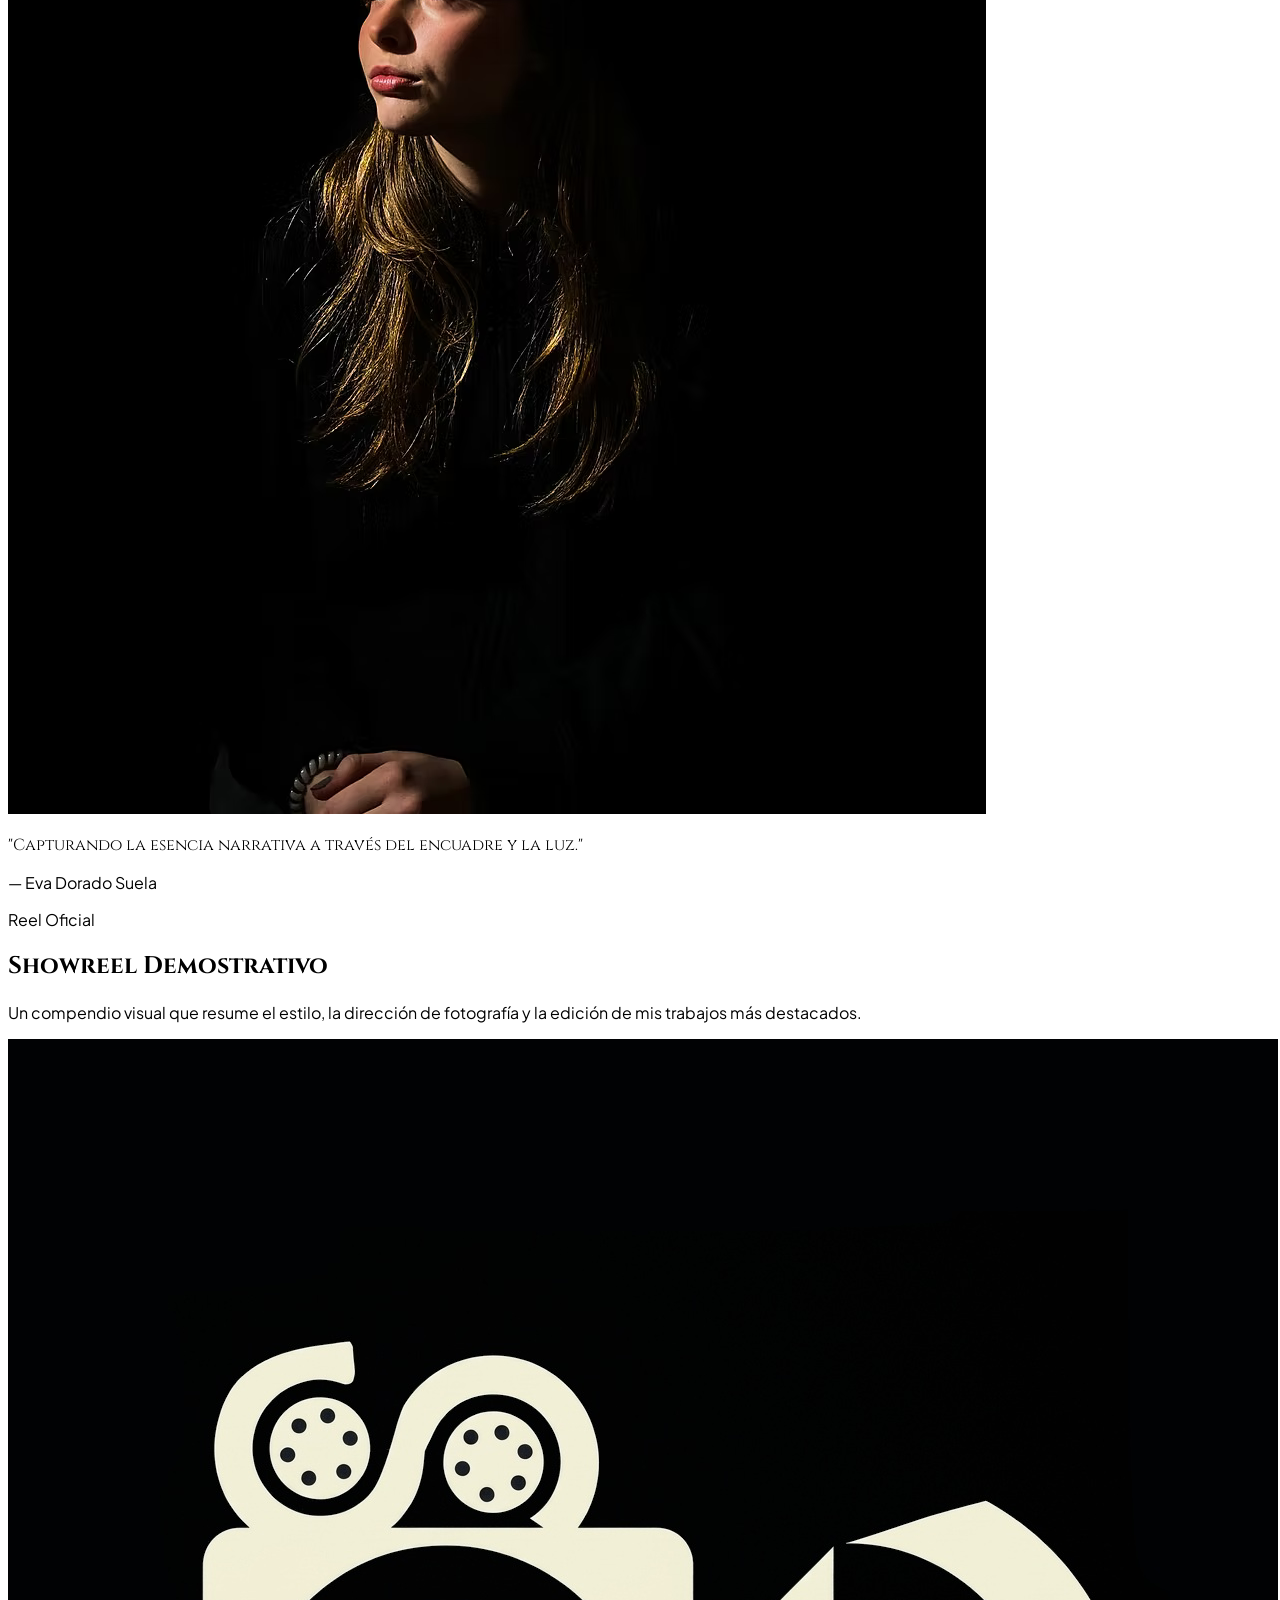
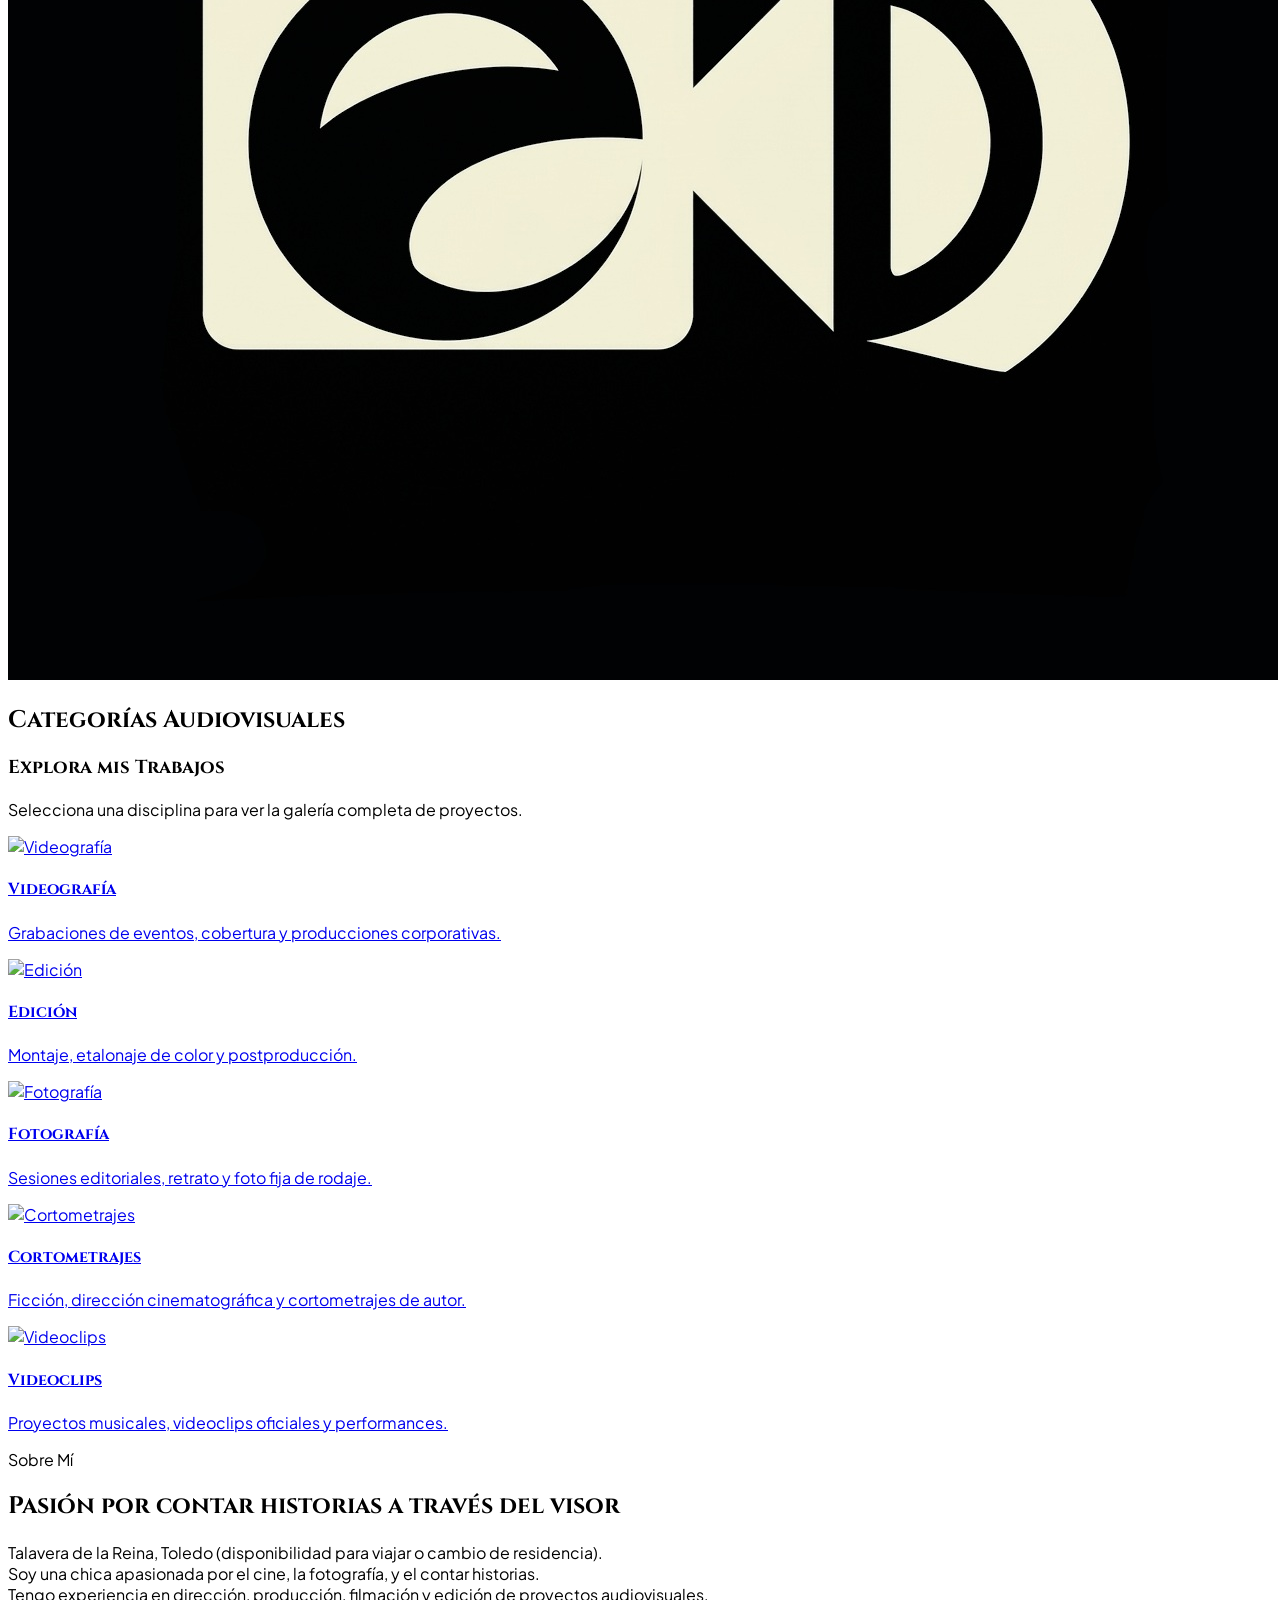
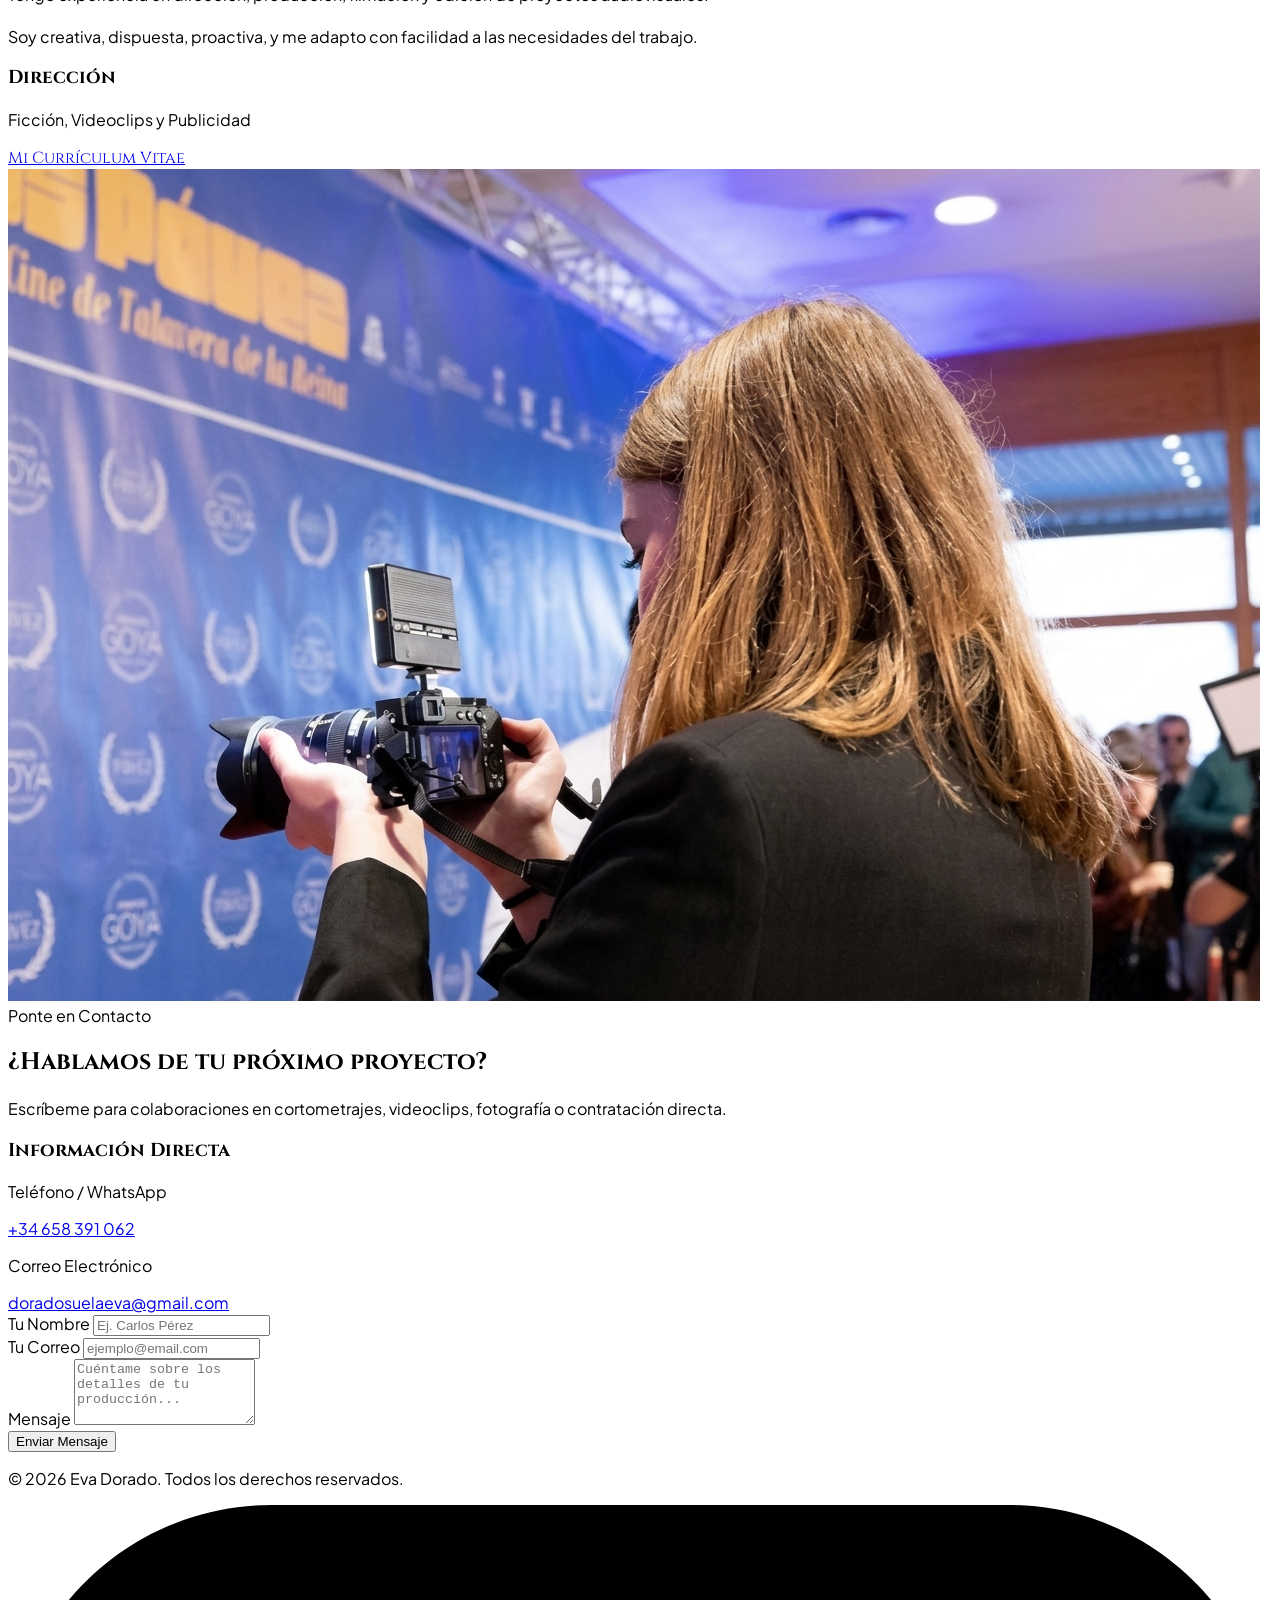
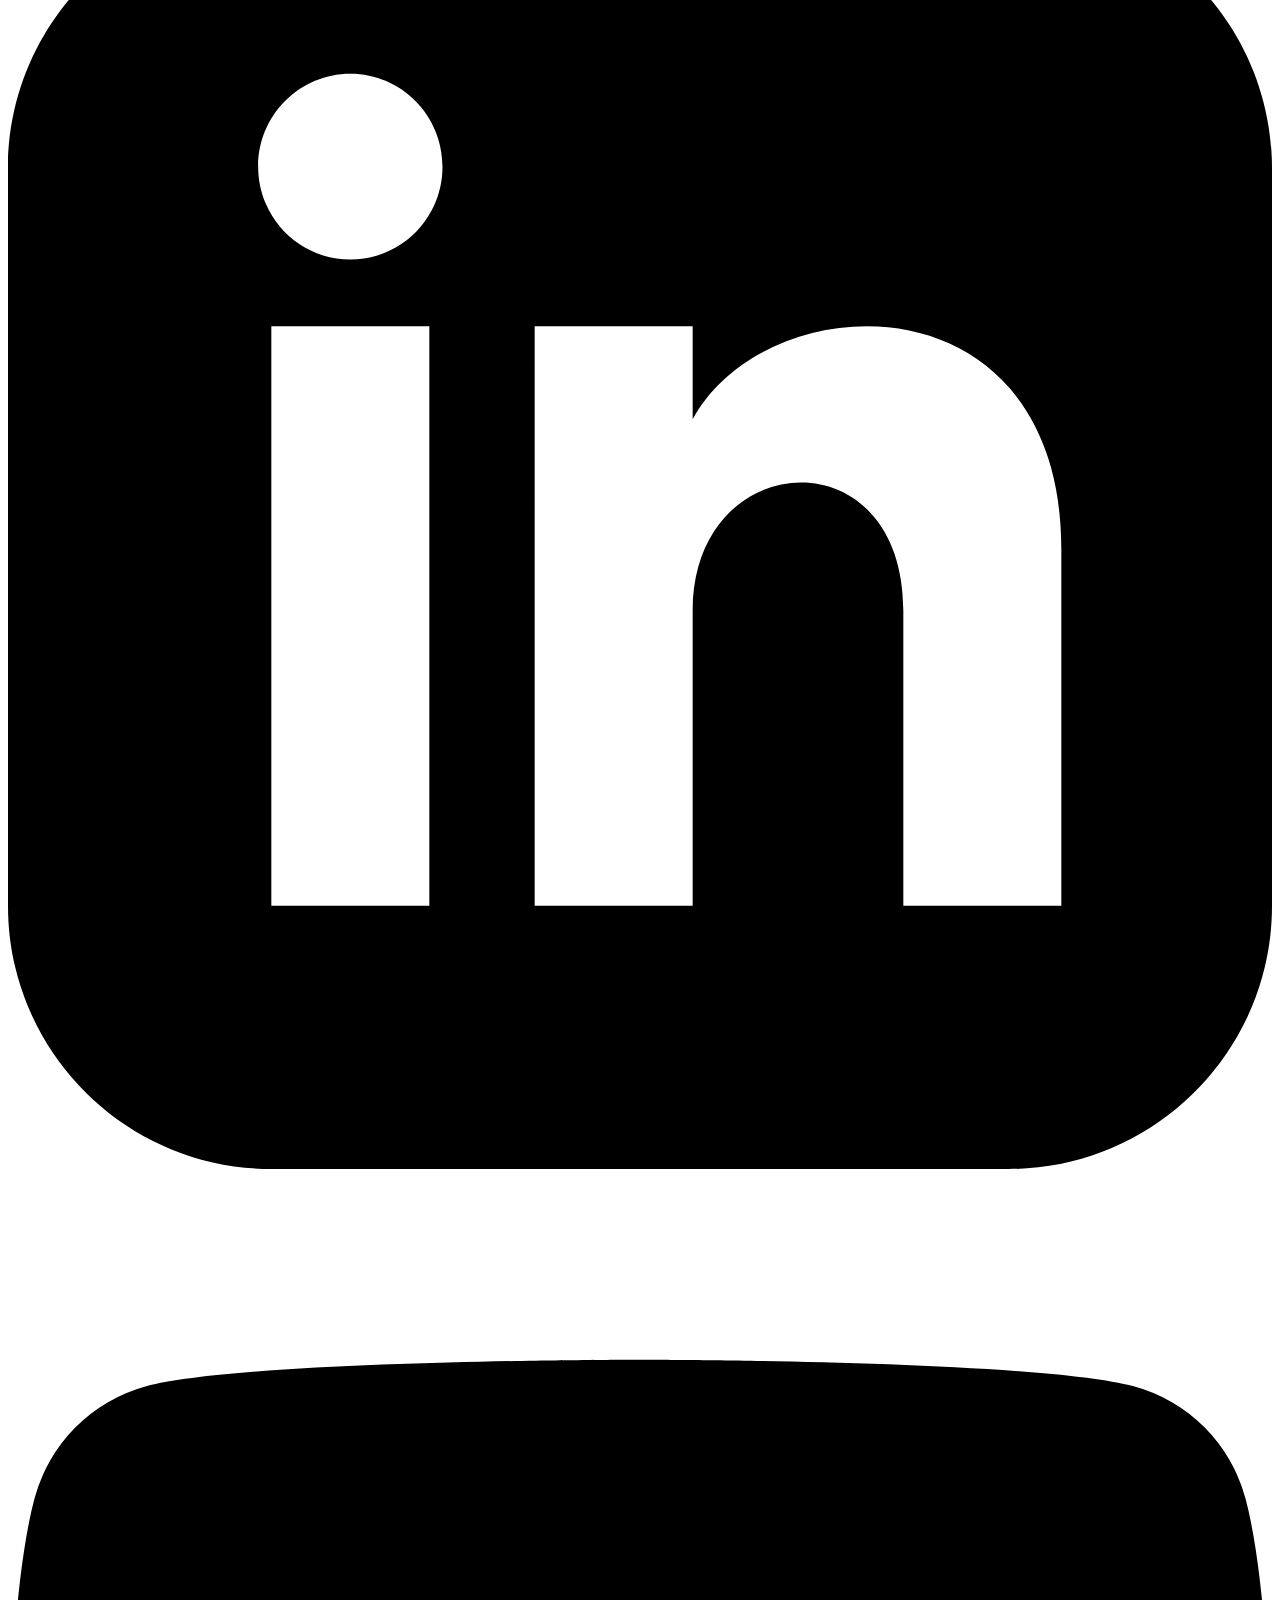
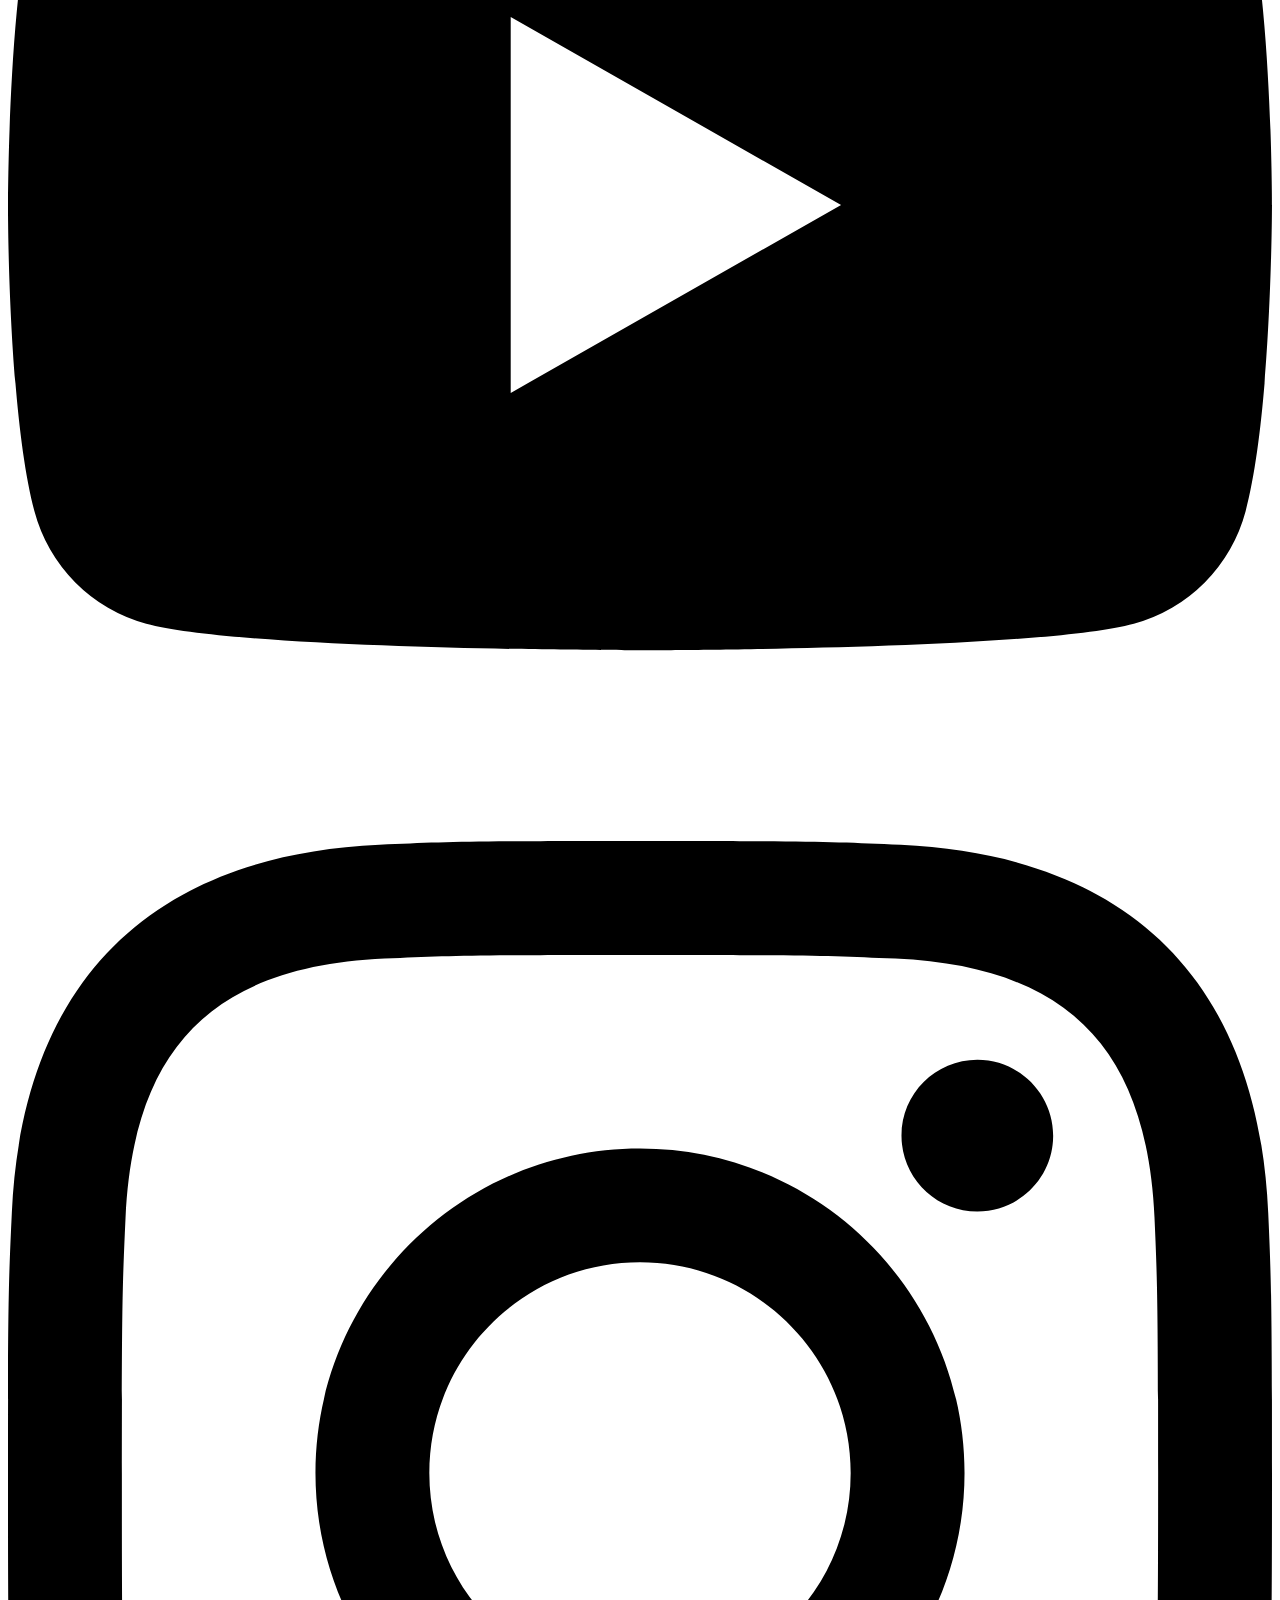
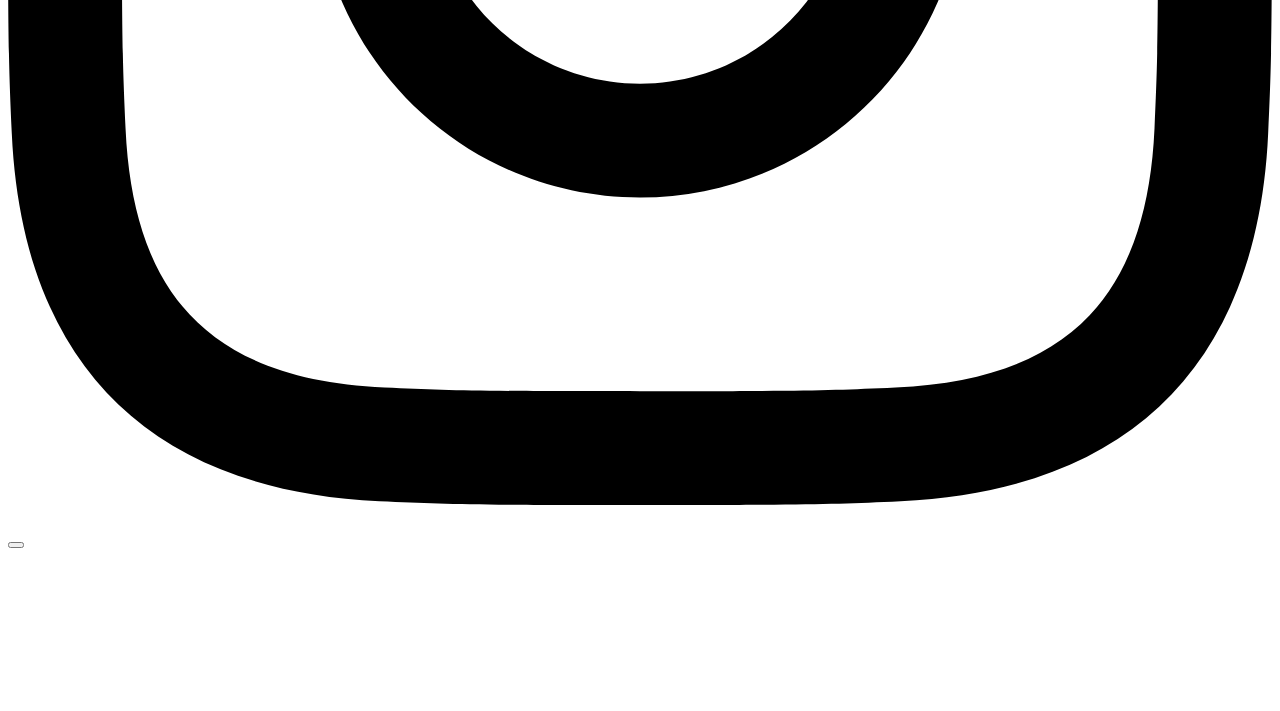
==== commit 8993f201: "solucion imagenes" ====
--- a/index.html
+++ b/index.html
@@ -6,7 +6,7 @@
     <title>Eva Dorado Suela | Filmmaker & Creadora Audiovisual</title>
 
     <!-- Icono de la pestaña -->
-    <link rel="icon" type="image/png" href="/IMAGENES/favicon-32x32.png">
+    <link rel="icon" type="image/png" href="IMAGENES/favicon-32x32.png">
 
     <!-- Tailwind CSS CDN -->
     <script src="https://cdn.tailwindcss.com"></script>
@@ -18,7 +18,7 @@
     <link href="https://fonts.googleapis.com/css2?family=Cinzel:wght@600;700;800;900&family=Plus+Jakarta+Sans:wght@300;400;500;600;700&display=swap" rel="stylesheet">
     
     <!-- Enlace al archivo CSS -->
-    <link rel="stylesheet" href="/CSS/css.css">
+    <link rel="stylesheet" href="CSS/css.css">
 
 </head>
 <body class="bg-[#0A0A0B] text-[#E2E8F0] font-sans antialiased selection:bg-[#FAF4D0] selection:text-black min-h-screen flex flex-col justify-between">
@@ -70,7 +70,7 @@
     <section id="inicio" class="pt-32 pb-20 md:pt-40 md:pb-28 relative overflow-hidden">
         <!-- Fondo con la claqueta y degradado elegante -->
         <div class="absolute inset-0 z-0 opacity-65">
-            <img src="/imagenes/eva fondo.avif" alt="Background" class="w-full h-full object-cover">
+            <img src="IMAGENES/eva fondo.avif" alt="Background" class="w-full h-full object-cover">
             <div class="absolute inset-0 bg-gradient-to-r from-[#0A0A0B] via-[#0A0A0B]/90 to-[#0A0A0B]"></div>
         </div>
 
@@ -79,7 +79,7 @@
             <!-- LOGO CENTRAL DE TAMAÑO MEDIO EN LA PORTADA -->
             <div class="flex justify-left mb-8">
                 <div class="relative w-32 h-32 sm:w-40 sm:h-40 rounded-full overflow-hidden border-4 border-[#FAF4D0] shadow-2xl bg-[#141418] group">
-                    <img src="/imagenes/android-chrome-512x512.png" alt="Eva Dorado Logo Principal" class="w-full h-full object-cover group-hover:scale-110 transition-transform duration-700">
+                    <img src="IMAGENES/android-chrome-512x512.png" alt="Eva Dorado Logo Principal" class="w-full h-full object-cover group-hover:scale-110 transition-transform duration-700">
                     <div class="absolute inset-0 bg-gradient-to-t from-black/40 via-transparent to-transparent"></div>
                 </div>
             </div>
@@ -143,7 +143,7 @@
                     <div class="relative group w-full max-w-md">
                         <div class="absolute -inset-1 bg-gradient-to-r from-[#FAF4D0]/30 to-purple-600/30 rounded-3xl blur-lg opacity-70 group-hover:opacity-100 transition duration-700"></div>
                         <div class="relative bg-[#141418] rounded-2xl overflow-hidden border border-white/15 shadow-2xl p-3">
-                            <img src="/imagenes/eva.png" alt="Eva Dorado Suela" class="w-full h-[400px] sm:h-[450px] object-cover rounded-xl filter contrast-105">
+                            <img src="IMAGENES/eva.png" alt="Eva Dorado Suela" class="w-full h-[400px] sm:h-[450px] object-cover rounded-xl filter contrast-105">
                             
                             <!-- Frase flotante estilo cita cinematográfica -->
                             <div class="absolute bottom-6 left-6 right-6 bg-black/75 backdrop-blur-md p-4 rounded-xl border border-white/10">
@@ -170,7 +170,7 @@
 
             <div class="relative max-w-5xl mx-auto rounded-2xl overflow-hidden border border-white/15 shadow-2xl bg-[#141418] group cursor-pointer" onclick="openModal('https://www.youtube.com/embed/dQw4w9WgXcQ', 'Eva Dorado - Showreel Oficial')">
                 <div class="aspect-video w-full relative">
-                    <img src="/imagenes/logoEVA.jpg" alt="Showreel Cover" class="w-full h-full object-cover group-hover:scale-105 transition-transform duration-700">
+                    <img src="IMAGENES/logoEVA.jpg" alt="Showreel Cover" class="w-full h-full object-cover group-hover:scale-105 transition-transform duration-700">
                     <div class="absolute inset-0 bg-black/40 group-hover:bg-black/20 transition-colors flex items-center justify-center">
                         <div class="w-20 h-20 bg-[#FAF4D0] rounded-full flex items-center justify-center text-black shadow-2xl group-hover:scale-110 transition-transform">
                             <i data-lucide="play" class="w-8 h-8 fill-current ml-1"></i>
@@ -195,7 +195,7 @@
             <div class="grid grid-cols-1 md:grid-cols-2 lg:grid-cols-3 gap-8">
                 
                 <!-- 1. Videografía -->
-                <a href="/HTML/PROYECTOS/videografia.html" class="group bg-[#141418] rounded-2xl overflow-hidden border border-white/10 hover:border-[#FAF4D0]/50 transition-all duration-300">
+                <a href="HTML/PROYECTOS/videografia.html" class="group bg-[#141418] rounded-2xl overflow-hidden border border-white/10 hover:border-[#FAF4D0]/50 transition-all duration-300">
                     <div class="relative h-60 overflow-hidden">
                         <img src="https://images.unsplash.com/photo-1574717024653-61fd2cf4d44d?auto=format&fit=crop&q=80&w=800" alt="Videografía" class="w-full h-full object-cover group-hover:scale-105 transition-transform duration-500">
                         <div class="absolute inset-0 bg-black/40 group-hover:bg-black/20 transition-colors"></div>
@@ -210,7 +210,7 @@
                 </a>
 
                 <!-- 2. Edición -->
-                <a href="/HTML/PROYECTOS/edicion.html" class="group bg-[#141418] rounded-2xl overflow-hidden border border-white/10 hover:border-[#FAF4D0]/50 transition-all duration-300">
+                <a href="HTML/PROYECTOS/edicion.html" class="group bg-[#141418] rounded-2xl overflow-hidden border border-white/10 hover:border-[#FAF4D0]/50 transition-all duration-300">
                     <div class="relative h-60 overflow-hidden">
                         <img src="https://cursodeinstalador.com/wp-content/uploads/2024/02/programas-edicion-videos.jpg" alt="Edición" class="w-full h-full object-cover group-hover:scale-105 transition-transform duration-500">
                         <div class="absolute inset-0 bg-black/40 group-hover:bg-black/20 transition-colors"></div>
@@ -225,7 +225,7 @@
                 </a>
 
                 <!-- 3. Fotografía -->
-                <a href="/HTML/PROYECTOS/fotografia.html" class="group bg-[#141418] rounded-2xl overflow-hidden border border-white/10 hover:border-[#FAF4D0]/50 transition-all duration-300">
+                <a href="HTML/PROYECTOS/fotografia.html" class="group bg-[#141418] rounded-2xl overflow-hidden border border-white/10 hover:border-[#FAF4D0]/50 transition-all duration-300">
                     <div class="relative h-60 overflow-hidden">
                         <img src="https://images.unsplash.com/photo-1542038784456-1ea8e935640e?auto=format&fit=crop&q=80&w=800" alt="Fotografía" class="w-full h-full object-cover group-hover:scale-105 transition-transform duration-500">
                         <div class="absolute inset-0 bg-black/40 group-hover:bg-black/20 transition-colors"></div>
@@ -240,7 +240,7 @@
                 </a>
 
                 <!-- 4. Cortometrajes -->
-                <a href="/HTML/PROYECTOS/cortometrajes.html" class="group bg-[#141418] rounded-2xl overflow-hidden border border-white/10 hover:border-[#FAF4D0]/50 transition-all duration-300">
+                <a href="HTML/PROYECTOS/cortometrajes.html" class="group bg-[#141418] rounded-2xl overflow-hidden border border-white/10 hover:border-[#FAF4D0]/50 transition-all duration-300">
                     <div class="relative h-60 overflow-hidden">
                         <img src="https://images.unsplash.com/photo-1485846234645-a62644f84728?auto=format&fit=crop&q=80&w=800" alt="Cortometrajes" class="w-full h-full object-cover group-hover:scale-105 transition-transform duration-500">
                         <div class="absolute inset-0 bg-black/40 group-hover:bg-black/20 transition-colors"></div>
@@ -255,7 +255,7 @@
                 </a>
 
                 <!-- 5. Videoclips -->
-                <a href="/HTML/PROYECTOS/videoclips.html" class="group bg-[#141418] rounded-2xl overflow-hidden border border-white/10 hover:border-[#FAF4D0]/50 transition-all duration-300">
+                <a href="HTML/PROYECTOS/videoclips.html" class="group bg-[#141418] rounded-2xl overflow-hidden border border-white/10 hover:border-[#FAF4D0]/50 transition-all duration-300">
                     <div class="relative h-60 overflow-hidden">
                         <img src="https://images.unsplash.com/photo-1511671782779-c97d3d27a1d4?auto=format&fit=crop&q=80&w=800" alt="Videoclips" class="w-full h-full object-cover group-hover:scale-105 transition-transform duration-500">
                         <div class="absolute inset-0 bg-black/40 group-hover:bg-black/20 transition-colors"></div>
@@ -303,7 +303,7 @@
                 </div>
                 <div class="relative">
                     <div class="absolute -inset-2 bg-gradient-to-r from-[#FAF4D0]/20 to-transparent rounded-3xl blur-md"></div>
-                    <img src="/imagenes/eva2.jpg" alt="Eva trabajando" class="relative rounded-3xl border border-white/10 shadow-2xl w-full h-[400px] object-cover">
+                    <img src="IMAGENES/eva2.jpg" alt="Eva trabajando" class="relative rounded-3xl border border-white/10 shadow-2xl w-full h-[400px] object-cover">
                 </div>
             </div>
         </div>
@@ -411,6 +411,6 @@
     </div>
 
     <!-- Enlace al archivo JS -->
-    <script src="/JAVA/java.js"></script>
+    <script src="JAVA/java.js"></script>
 </body>
 </html>
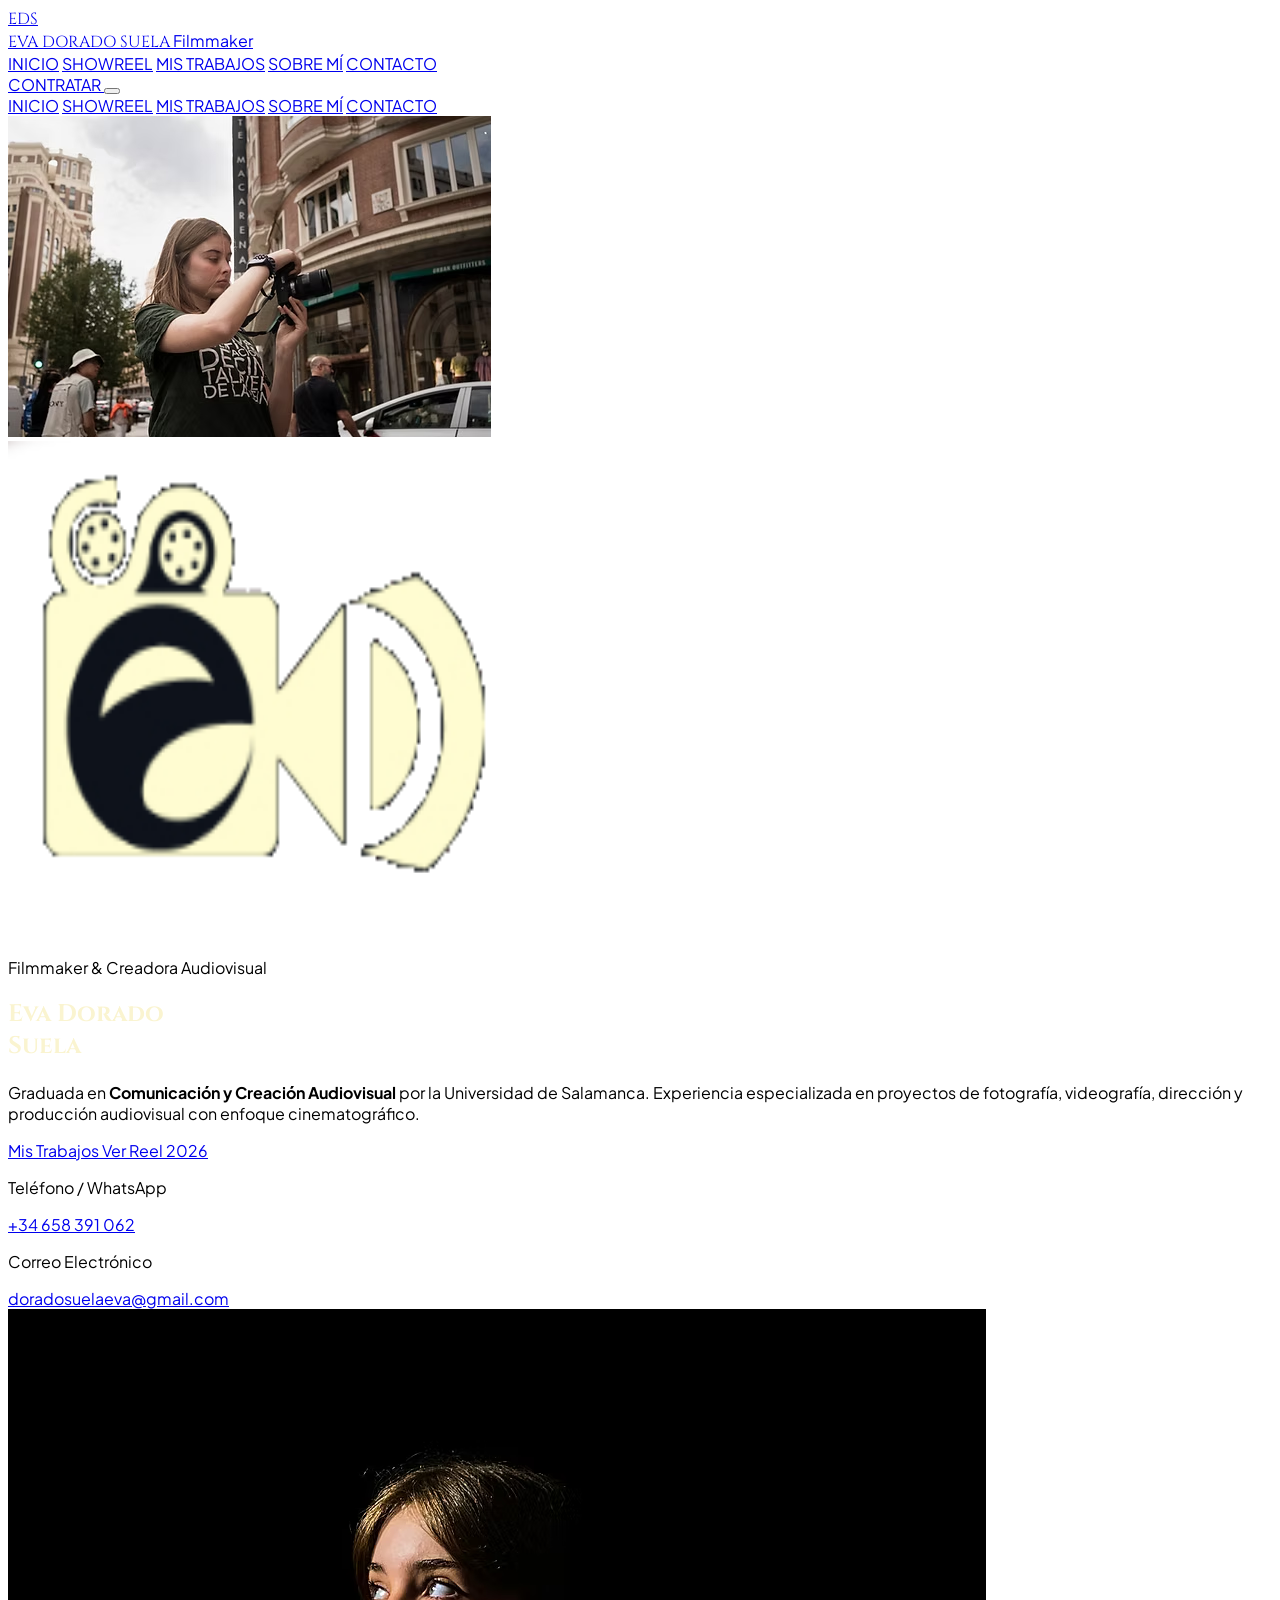
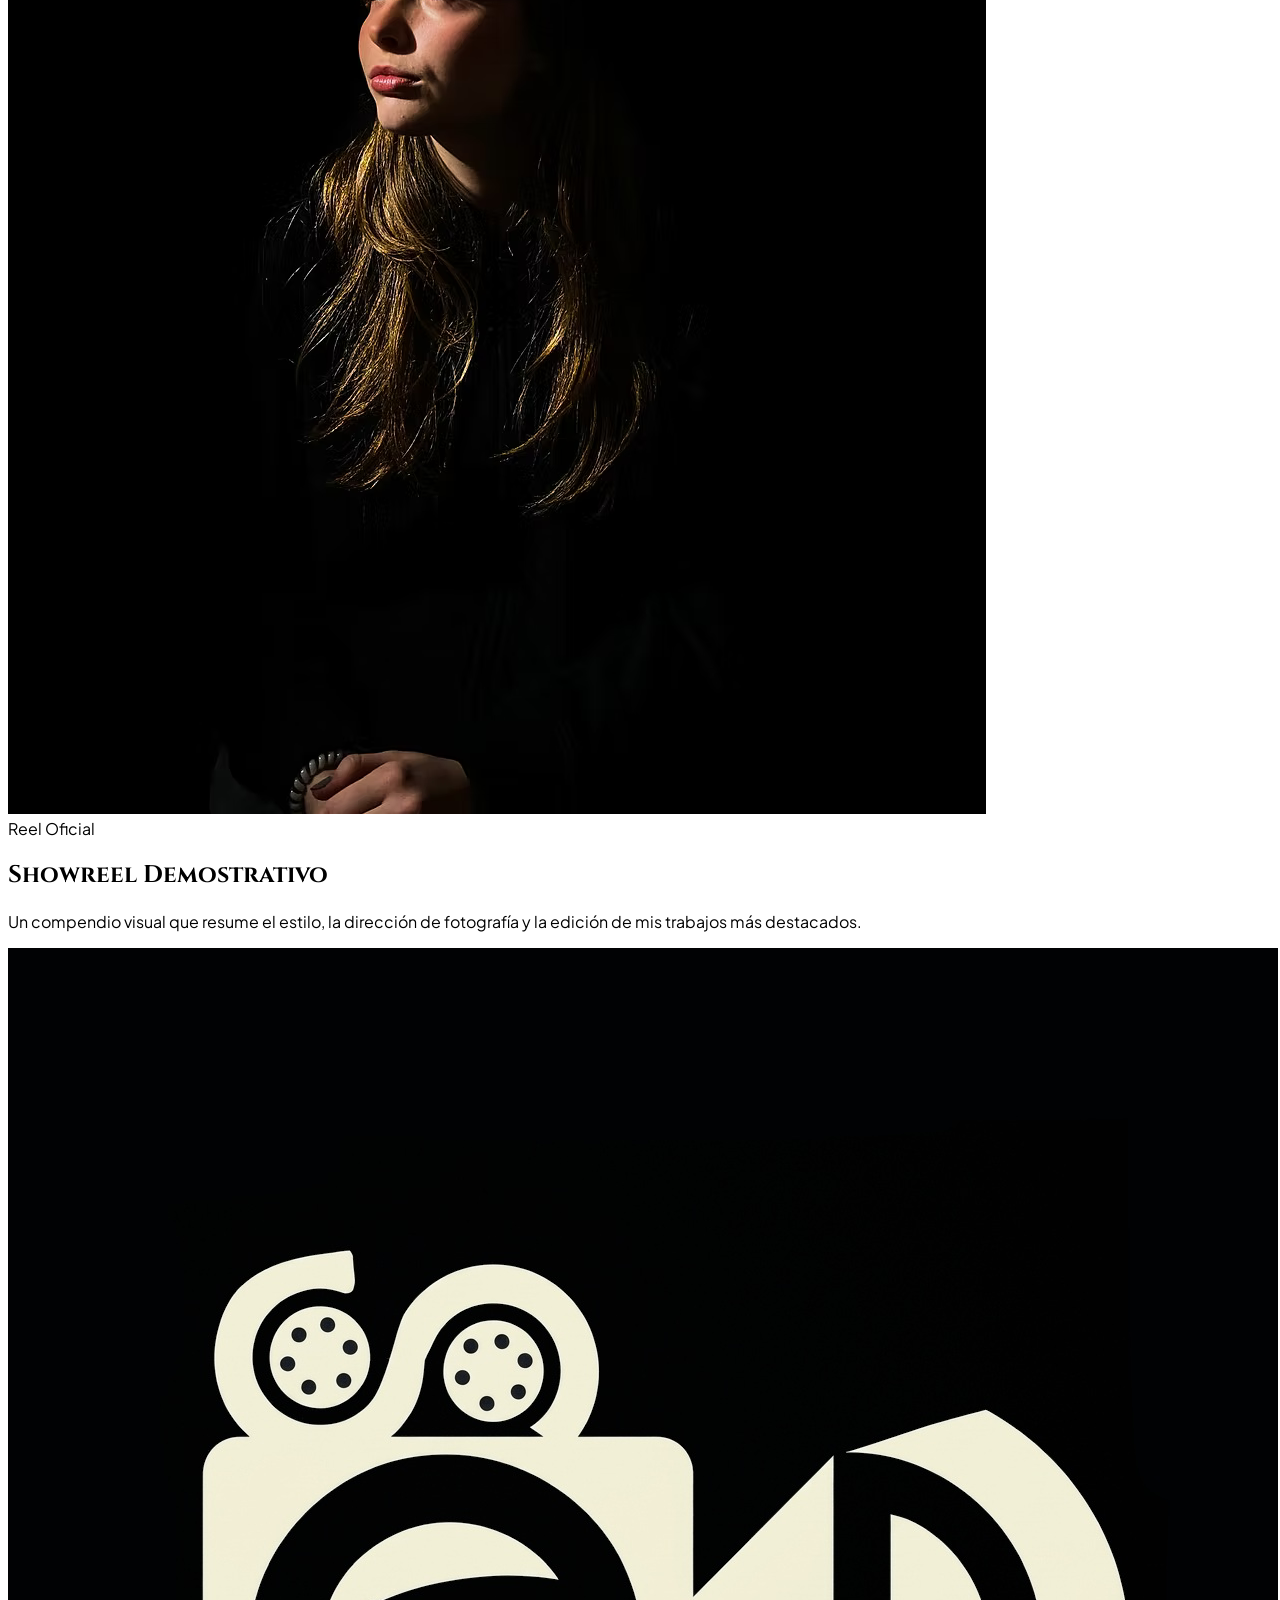
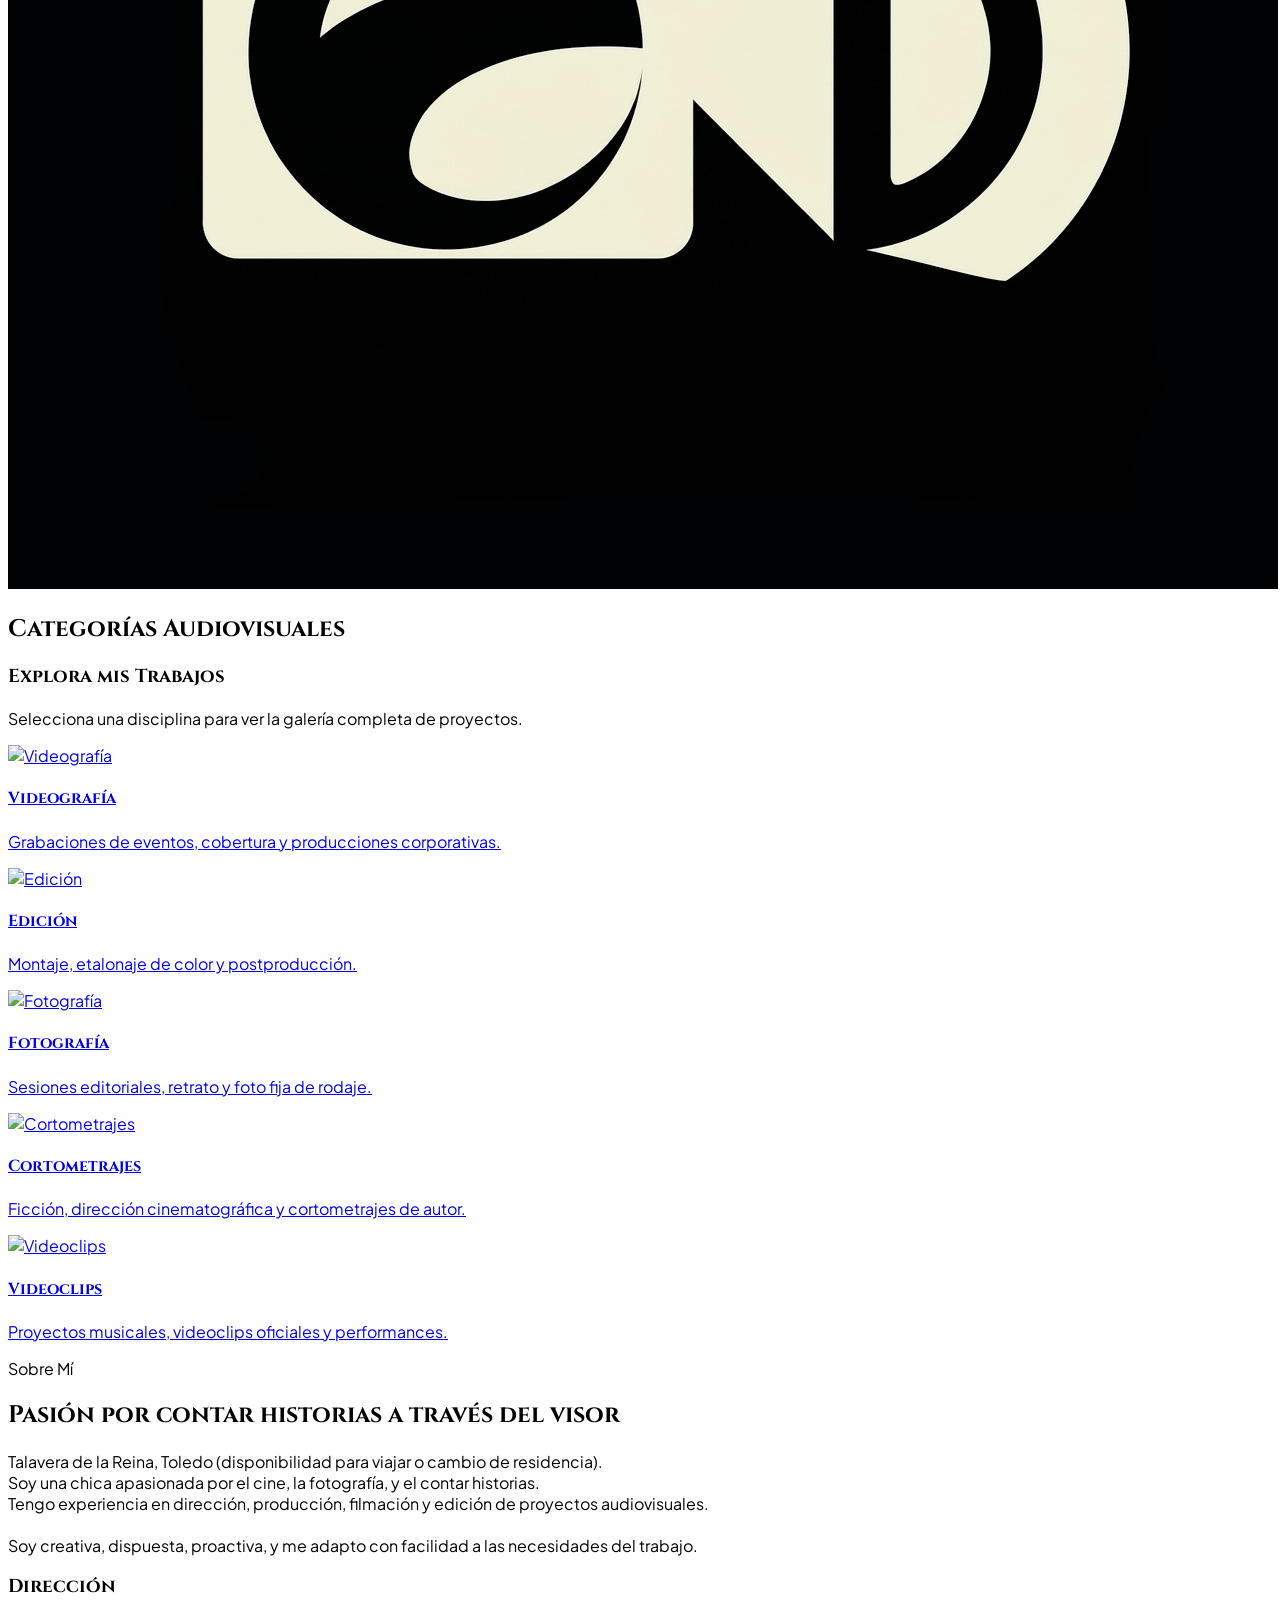
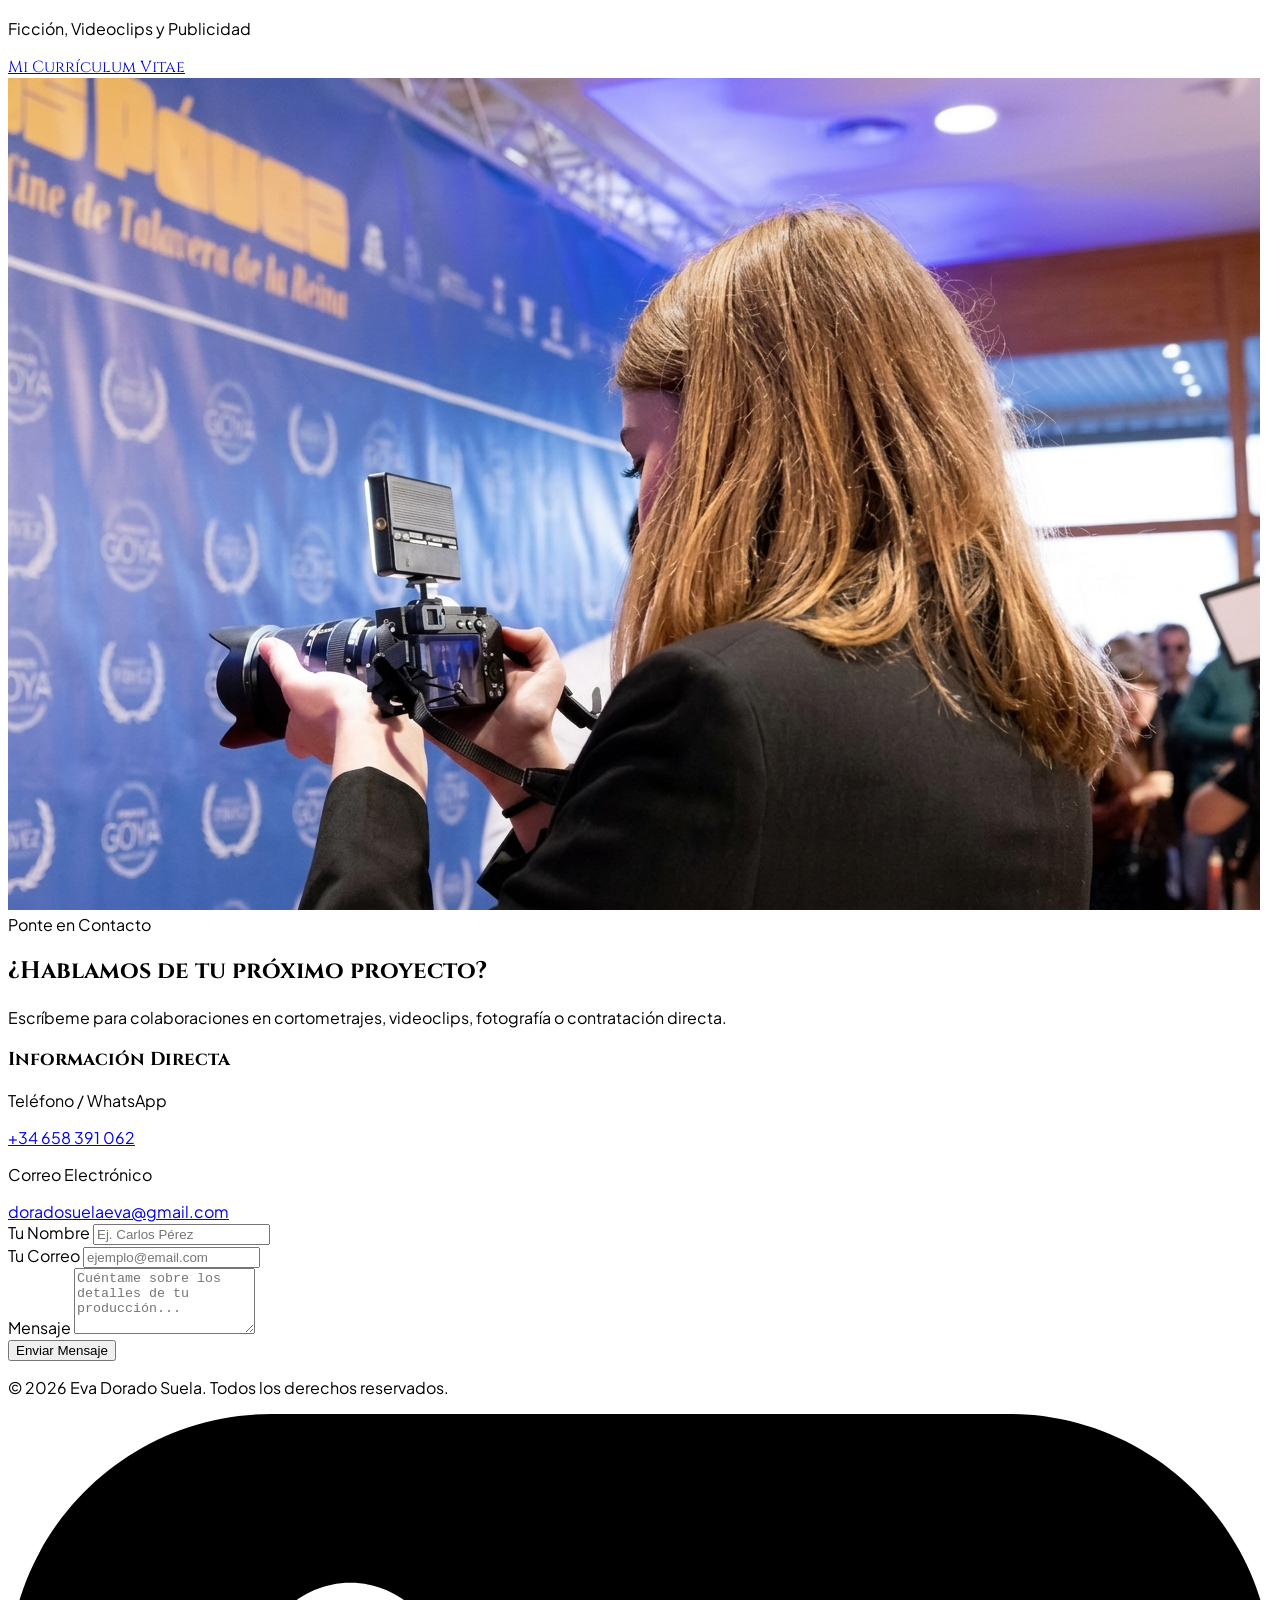
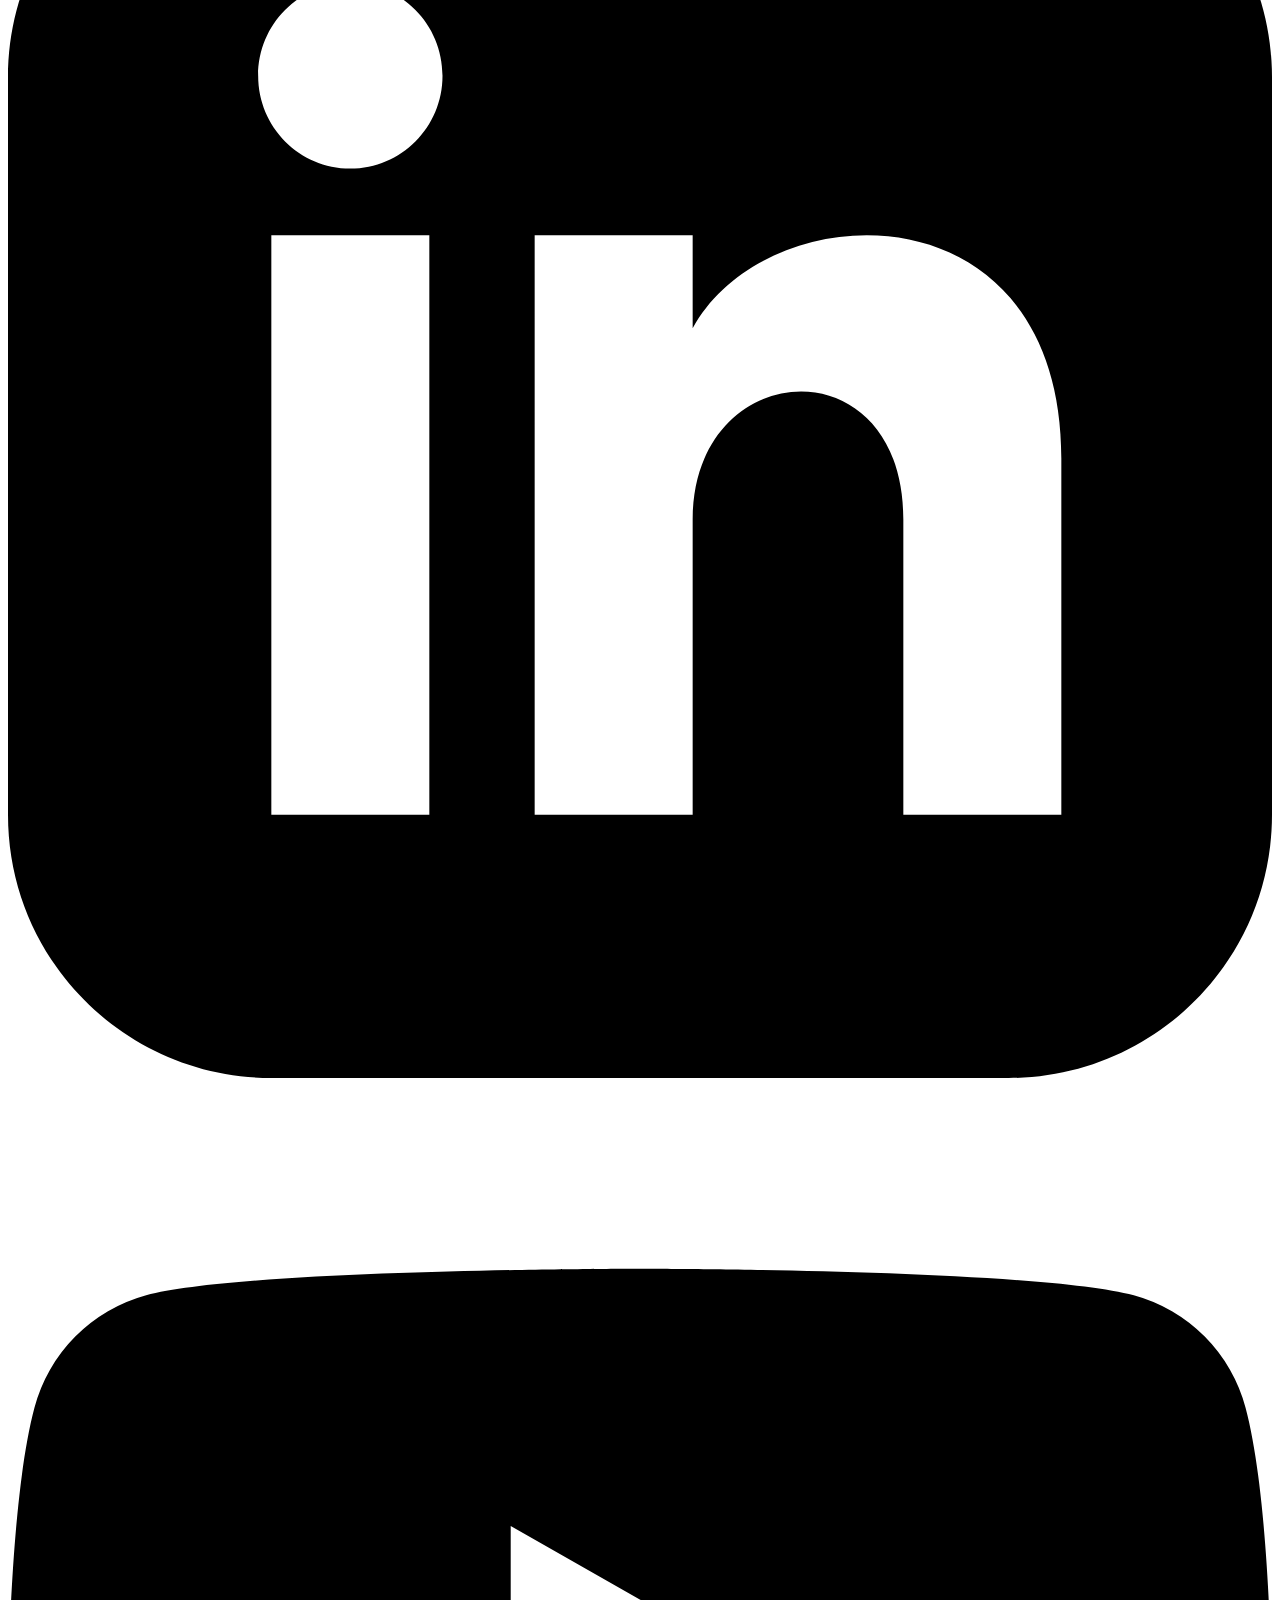
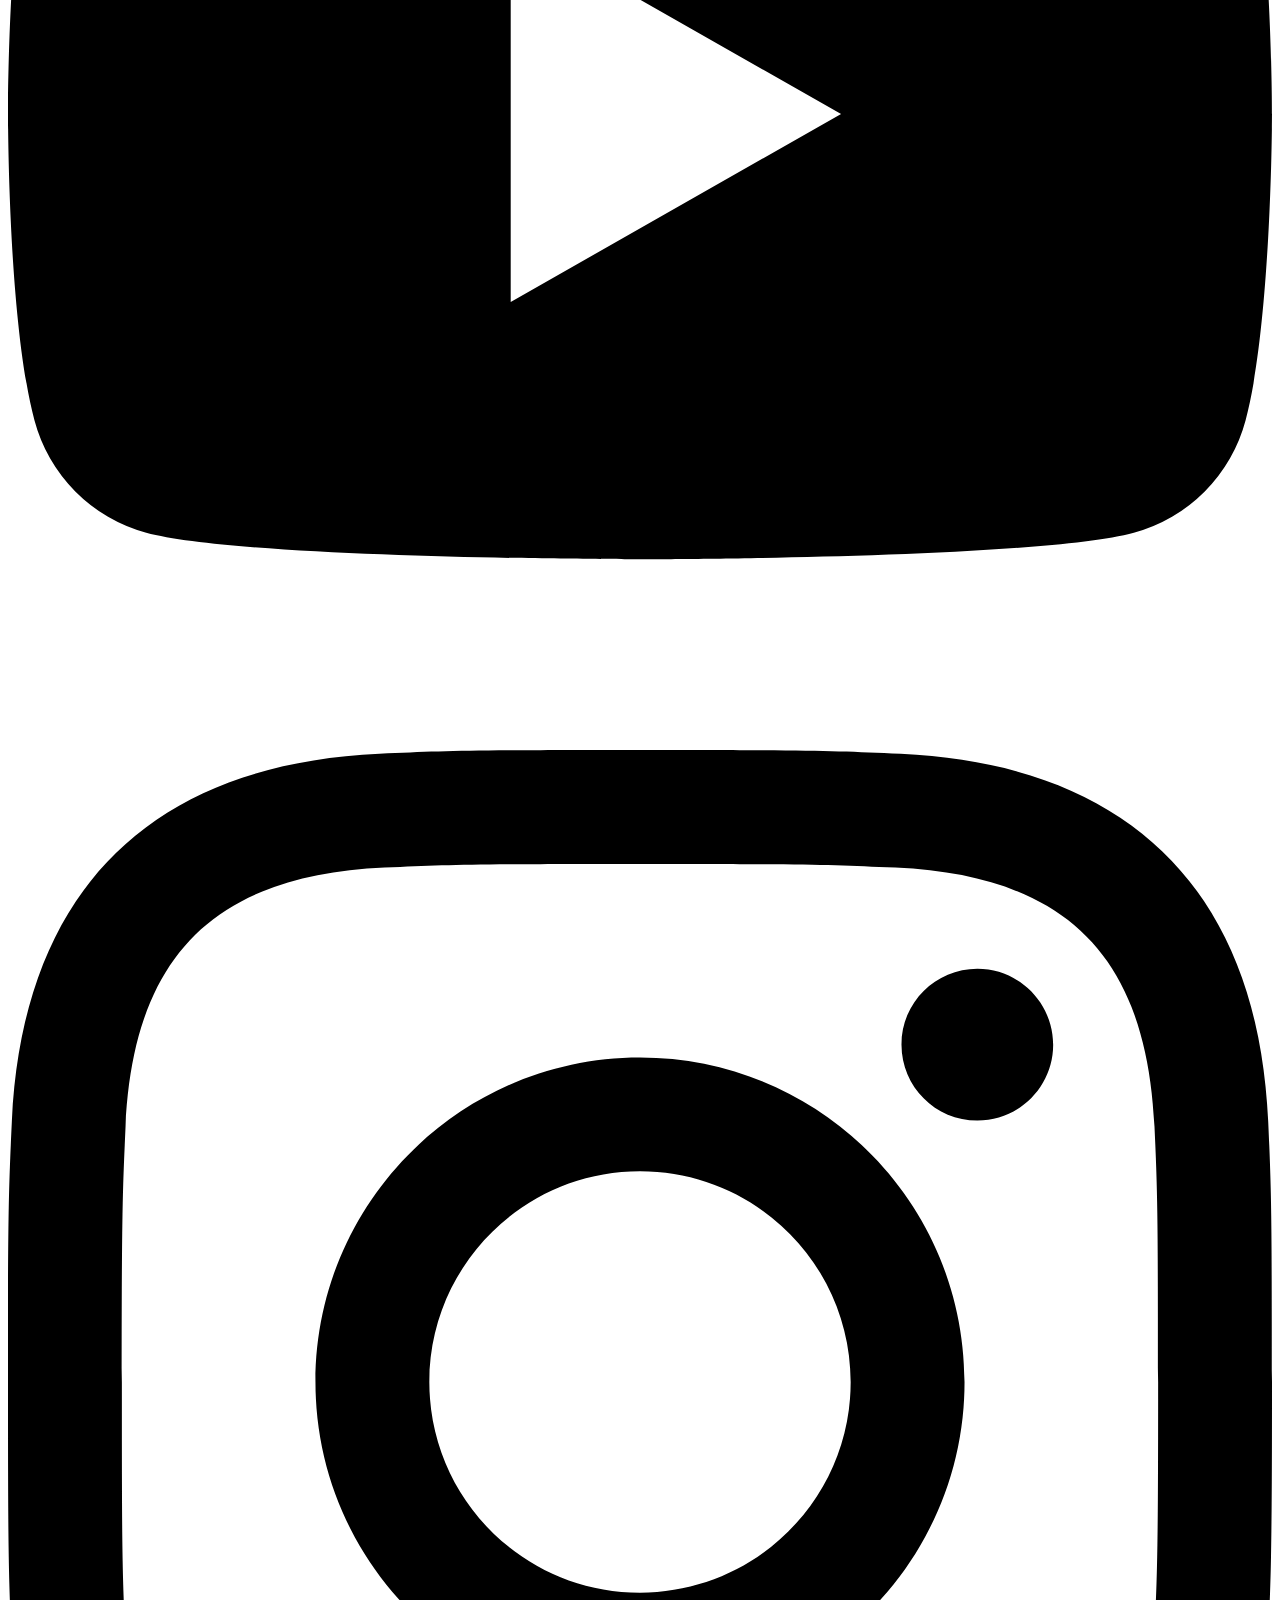
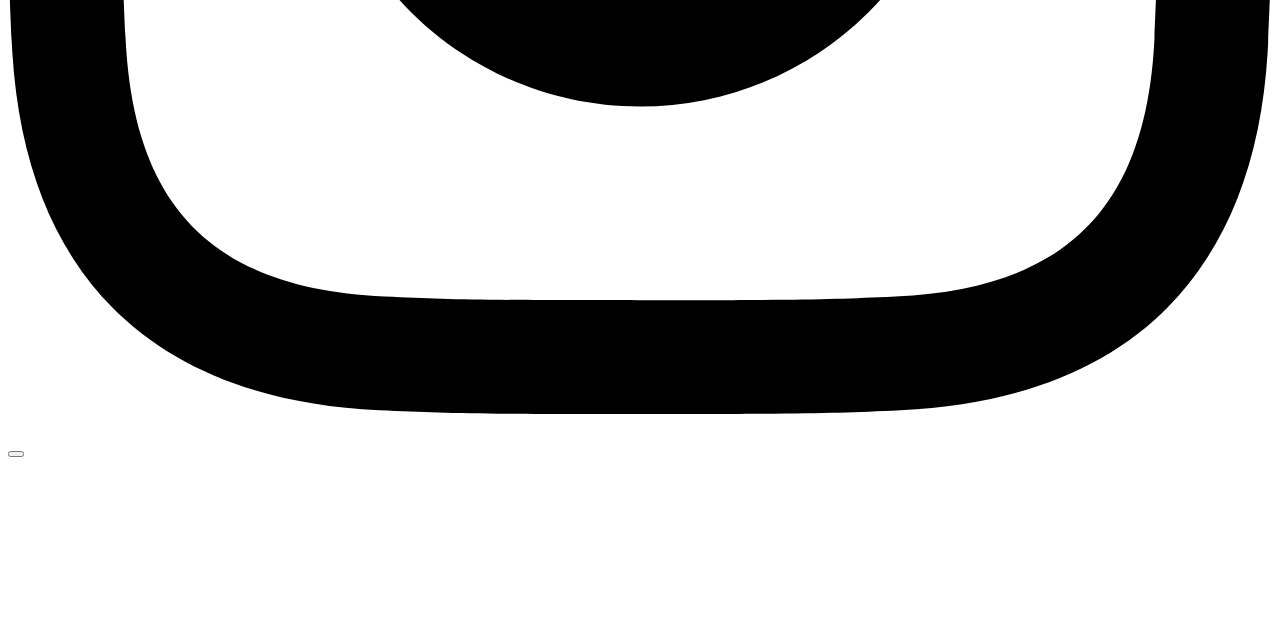
==== commit 299af93d: "CAMBIOS" ====
--- a/index.html
+++ b/index.html
@@ -28,10 +28,10 @@
         <div class="max-w-7xl mx-auto px-6 py-4 flex items-center justify-between">
             <a href="#" class="flex items-center gap-3 group">
                 <div class="w-10 h-10 border-2 border-[#FAF4D0] rounded-full flex items-center justify-center font-serif font-black text-sm text-[#FAF4D0] group-hover:bg-[#FAF4D0] group-hover:text-black transition-all">
-                    ED
+                    EDS
                 </div>
                 <div class="flex flex-col">
-                    <span class="font-serif font-bold text-sm tracking-widest text-white group-hover:text-[#FAF4D0] transition-colors">EVA DORADO</span>
+                    <span class="font-serif font-bold text-sm tracking-widest text-white group-hover:text-[#FAF4D0] transition-colors">EVA DORADO SUELA</span>
                     <span class="text-[9px] tracking-widest text-gray-400 uppercase">Filmmaker</span>
                 </div>
             </a>
@@ -143,13 +143,13 @@
                     <div class="relative group w-full max-w-md">
                         <div class="absolute -inset-1 bg-gradient-to-r from-[#FAF4D0]/30 to-purple-600/30 rounded-3xl blur-lg opacity-70 group-hover:opacity-100 transition duration-700"></div>
                         <div class="relative bg-[#141418] rounded-2xl overflow-hidden border border-white/15 shadow-2xl p-3">
-                            <img src="IMAGENES/eva.png" alt="Eva Dorado Suela" class="w-full h-[400px] sm:h-[450px] object-cover rounded-xl filter contrast-105">
+                            <img src="IMAGENES/eva.png" alt="Eva Dorado Suela" class="w-full h-[600px] sm:h-[650px] object-cover rounded-xl filter contrast-105">
                             
                             <!-- Frase flotante estilo cita cinematográfica -->
-                            <div class="absolute bottom-6 left-6 right-6 bg-black/75 backdrop-blur-md p-4 rounded-xl border border-white/10">
+                            <!--div class="absolute bottom-6 left-6 right-6 bg-black/75 backdrop-blur-md p-4 rounded-xl border border-white/10">
                                 <p class="text-xs italic text-gray-300 font-serif">"Capturando la esencia narrativa a través del encuadre y la luz."</p>
                                 <p class="text-[10px] text-[#FAF4D0] font-bold uppercase tracking-wider mt-2">— Eva Dorado Suela</p>
-                            </div>
+                            </!--div--> 
                         </div>
                     </div>
                 </div>
@@ -375,7 +375,7 @@
     <!-- FOOTER -->
     <footer class="bg-[#FAF4D0] text-black py-8">
         <div class="max-w-7xl mx-auto px-6 flex flex-col sm:flex-row items-center justify-between gap-4 text-center sm:text-left">
-            <p class="text-xs sm:text-sm font-semibold">© 2026 Eva Dorado. Todos los derechos reservados.</p>
+            <p class="text-xs sm:text-sm font-semibold">© 2026 Eva Dorado Suela. Todos los derechos reservados.</p>
 
             <!-- Redes Sociales con iconos directos seguros -->
             <div class="flex items-center gap-4">
